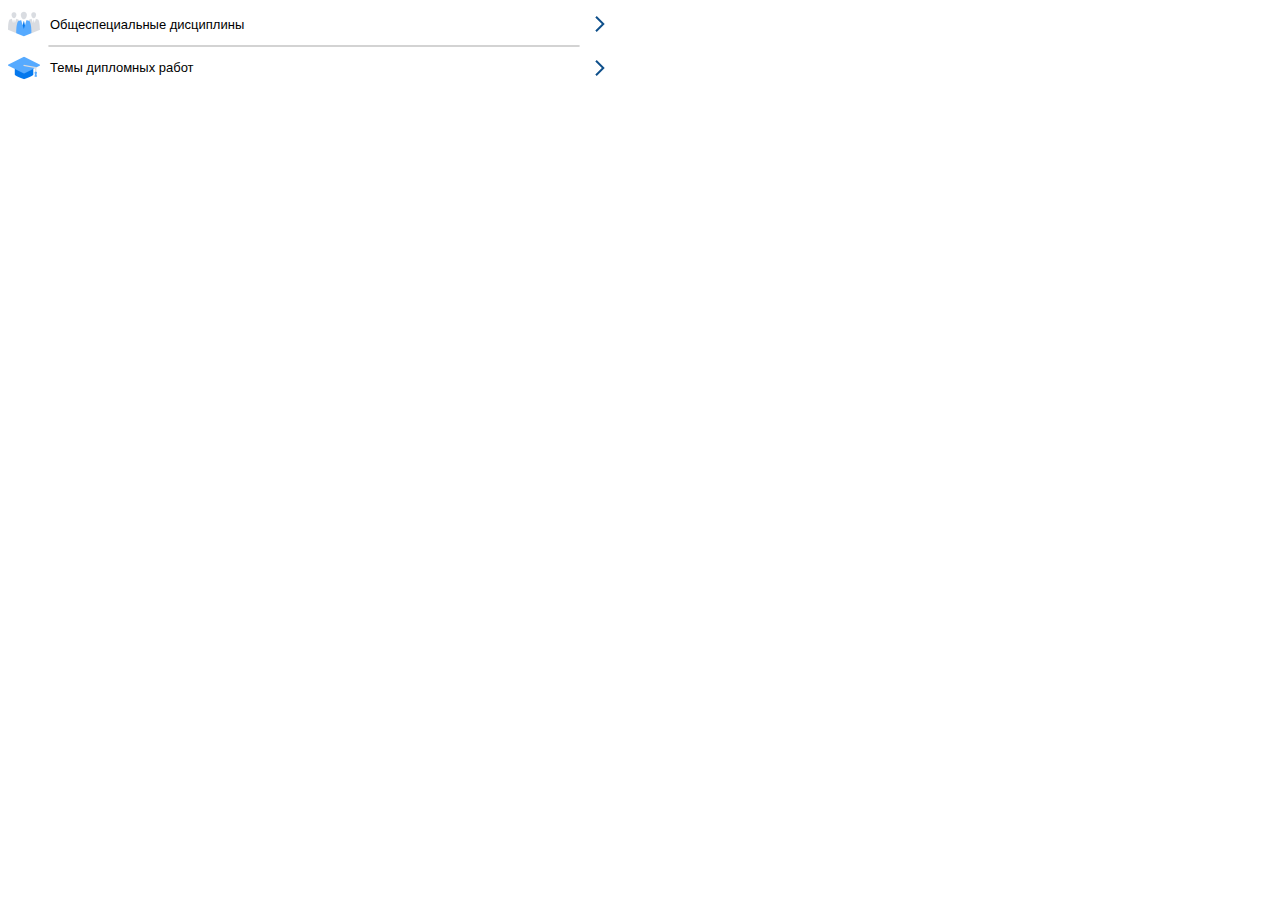
==== index.html @ b13c3244 "Refactor animation" ====
<!DOCTYPE html>
<html lang="en">

<head>
    <link rel="stylesheet" href="style.css">
    <meta charset="UTF-8">
    <meta http-equiv="X-UA-Compatible" content="IE=edge">
    <meta name="viewport" content="width=device-width, initial-scale=1.0">
    <meta http-equiv="Content-Security-Policy" content="script-src 'self' 'unsafe-inline' https://docs.google.com">
    <title>Document</title>
</head>

<body>
    <div class="themes">
        <div class="dropdown" onclick="makeAnimation(0)">
            <div class="dropdown__title">
                <div class="dropdown__name">
                    <img class="dropdown_image" src="images/leader.webp">
                    <a class="name">Общеспециальные дисциплины</a>
                </div>
                <img class="chevron" src="images/chevron.svg">
            </div>
            <iframe class="document"
                src="https://docs.google.com/gview?url=https://www.bsuir.by/m/12_100229_1_153399.pdf&embedded=true"
                frameborder="0">
            </iframe>
        </div>
    </div>
    <hr>
    <div class="themes">
        <div class="dropdown" onclick="makeAnimation(1)">
            <div class="dropdown__title">
                <div class="dropdown__name">
                    <img class="dropdown_image" src="images/diploma.webp">
                    <a class="name">Темы дипломных работ</a>
                </div>
                <img class="chevron" src="images/chevron.svg">
            </div>
            <iframe class="document"
                src="https://docs.google.com/gview?url=https://www.bsuir.by/m/12_100229_1_146612.pdf&embedded=true"
                frameborder="0">
            </iframe>
        </div>
    </div>
    <script src="script.js"></script>
</body>

</html>
---- style.css ----
body {
    font-family: sans-serif;
    font-size: small;
}

hr {
    /* max-width: 650px; */
    /* margin-left: 100px; */
    margin: 0 40px;
    max-width: 830px;
    border: 1px solid lightgray;
    border-radius: 10px;
}

.themes {
    /* display: flex; */
    /* justify-content: left; */
    /* margin-left: 70px; */
    margin: 0 auto;
}

.dropdown {
    cursor: pointer;
    margin: 5px 0 -10.2px 0;
}

.dropdown__title,
.dropdown__name {
    display: flex;
    align-items: center;
}

.dropdown__title {
    display: flex;
    justify-content: space-between;
    max-width: 900px;
}

.dropdown__title img:first-child {
    margin-right: 10px;
}

/* .dropdown_content {
    position: absolute;
    display: none;
    z-index: 1;
} */

/* details {
    transition: 0.3s;
    display: flex;
    justify-content: center;
    background: #fff;
    width: 700px;
}

details:hover {
    transform: scale(1.01);
    transition: 0.3s;
}

details[open]:hover {
    transform: none;
}

details[open] summary::after {
    transform: rotate(0deg);
}

details summary {
    z-index: 1;
    display: flex;
    align-items: center;
    padding: .3em 1em .3em .9em;
    cursor: pointer;
    position: relative;
}
*/
.dropdown_image {
    width: 32px;
    height: 32px;
}

.dropdown .chevron {
    width: 16px;
    height: 16px;
    transform: rotate(-90deg);
    transition: all 0.2s;
}
/*
details summary .name {
    margin-left: 15px;
}

details summary::-webkit-details-marker {
    display: none;
}

details summary::after {
    top: .7em;
    right: .3em;
    color: #0F508B;
    background: url("images/chevron.svg") no-repeat 50% 50% / 1em 1em;
    width: 1em;
    height: 1em;
    content: "";
    transform: rotate(-90deg);
    position: absolute;
}
*/
.document_wrap {
    display: flex;
    justify-content: center;
}

.document {
    position: relative;
    width: 600px;
    height: 0px;
    border-radius: 10px;
    transition: height 0.4s;
    
}

@media screen and (max-width: 700px) {
    .document {
        width: 90%;
    }
}
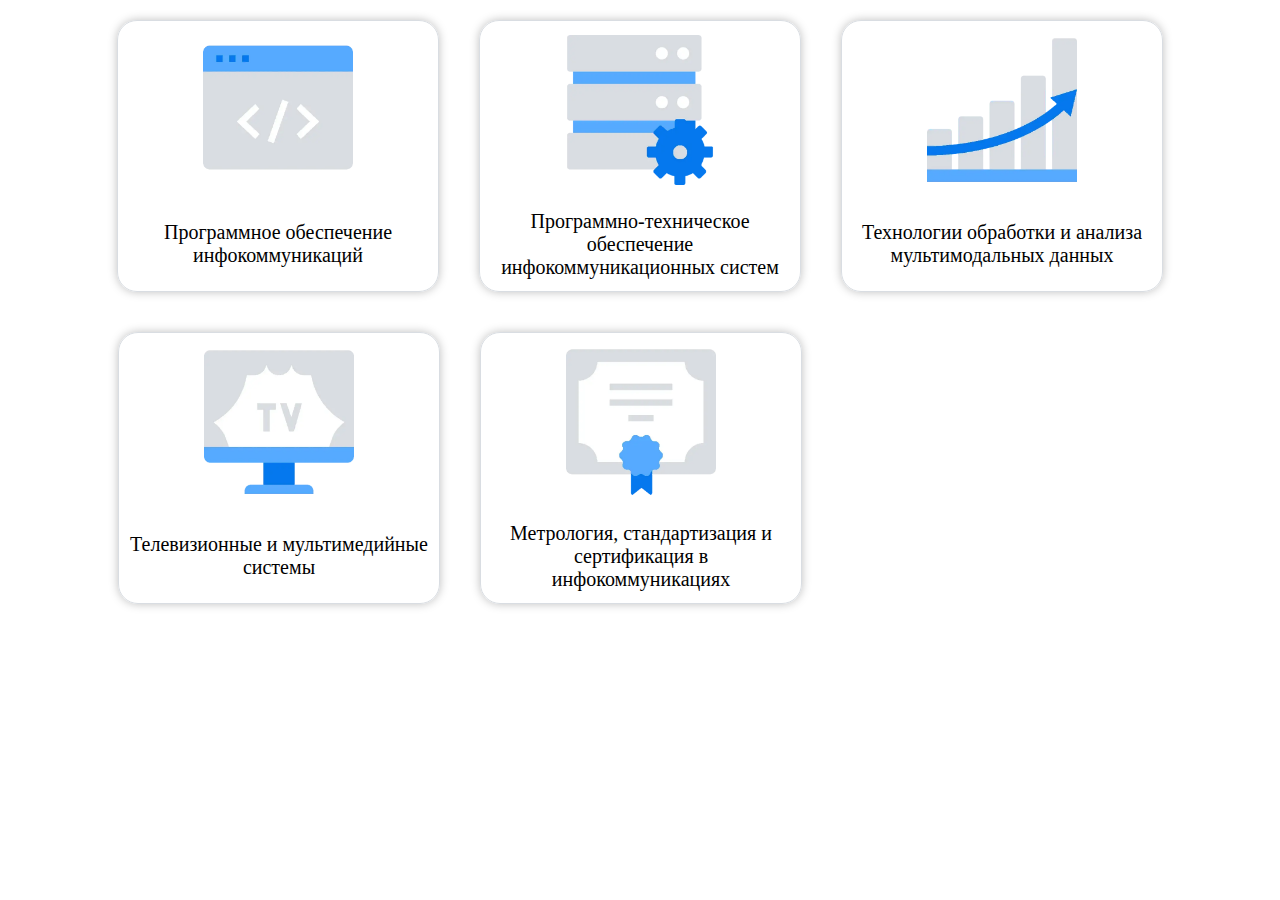
==== commit c61c441b: "Fix content layout" ====
--- a/index.html
+++ b/index.html
@@ -2,47 +2,60 @@
 <html lang="en">
 
 <head>
-    <link rel="stylesheet" href="style.css">
     <meta charset="UTF-8">
     <meta http-equiv="X-UA-Compatible" content="IE=edge">
     <meta name="viewport" content="width=device-width, initial-scale=1.0">
-    <meta http-equiv="Content-Security-Policy" content="script-src 'self' 'unsafe-inline' https://docs.google.com">
+    <link rel="stylesheet" href="style.css">
     <title>Document</title>
 </head>
 
 <body>
-    <div class="themes">
-        <div class="dropdown" onclick="makeAnimation(0)">
-            <div class="dropdown__title">
-                <div class="dropdown__name">
-                    <img class="dropdown_image" src="images/leader.webp">
-                    <a class="name">Общеспециальные дисциплины</a>
-                </div>
-                <img class="chevron" src="images/chevron.svg">
+    <div class="wrapper">
+        <div class="specialities">
+            <div class="card" onclick="location.href='https:\\\\www.bsuir.by/ru/kaf-ikt/poi'">
+                <a>
+                    <img src="images/coding.webp">
+                    <div class="name">
+                        <div class="name-inner">
+                            Программное обеспечение инфокоммуникаций
+                        </div>
+                    </div>
+                </a>
             </div>
-            <iframe class="document"
-                src="https://docs.google.com/gview?url=https://www.bsuir.by/m/12_100229_1_153399.pdf&embedded=true"
-                frameborder="0">
-            </iframe>
+            <div class="card" onclick="location.href='https:\\\\www.bsuir.by/ru/kaf-ikt/ptois'">
+                <a>
+                    <img src="images/server.webp">
+                    <div class="name">
+                        Программно-техническое обеспечение инфокоммуникационных систем
+                    </div>
+                </a>
+            </div>
+            <div class="card" onclick="location.href='https:\\\\www.bsuir.by/ru/kaf-ikt/toamd'">
+                <a>
+                    <img src="images/analysis.webp">
+                    <div class="name">
+                        Технологии обработки и анализа мультимодальных данных
+                    </div>
+                </a>
+            </div>
+            <div class="card" onclick="location.href='https:\\\\www.bsuir.by/ru/kaf-ikt/tms'">
+                <a>
+                    <img src="images/television.webp">
+                    <div class="name">
+                        Телевизионные и мультимедийные системы
+                    </div>
+                </a>
+            </div>
+            <div class="card" onclick="location.href='https:\\\\www.bsuir.by/ru/kaf-ikt/mssi'">
+                <a>
+                    <img src="images/certificate.webp">
+                    <div class="name">
+                        Метрология, стандартизация и сертификация в инфокоммуникациях
+                    </div>
+                </a>
+            </div>
+            <div class="card_empty"></div>
         </div>
     </div>
-    <hr>
-    <div class="themes">
-        <div class="dropdown" onclick="makeAnimation(1)">
-            <div class="dropdown__title">
-                <div class="dropdown__name">
-                    <img class="dropdown_image" src="images/diploma.webp">
-                    <a class="name">Темы дипломных работ</a>
-                </div>
-                <img class="chevron" src="images/chevron.svg">
-            </div>
-            <iframe class="document"
-                src="https://docs.google.com/gview?url=https://www.bsuir.by/m/12_100229_1_146612.pdf&embedded=true"
-                frameborder="0">
-            </iframe>
-        </div>
-    </div>
-    <script src="script.js"></script>
 </body>
-
 </html>--- a/style.css
+++ b/style.css
@@ -1,129 +1,175 @@
-body {
-    font-family: sans-serif;
-    font-size: small;
+html, body {
+    margin: 0;
+    padding: 0;
 }
 
-hr {
-    /* max-width: 650px; */
-    /* margin-left: 100px; */
-    margin: 0 40px;
-    max-width: 830px;
-    border: 1px solid lightgray;
-    border-radius: 10px;
+.wrapper {
+    display: flex;
+    /* justify-content: center; */
+    width: 100%;
 }
 
-.themes {
-    /* display: flex; */
-    /* justify-content: left; */
-    /* margin-left: 70px; */
-    margin: 0 auto;
+.specialities {
+    display: flex;
+    flex-wrap: wrap;
+    justify-content: center;
+    align-items: center;
+    width: max-content;
+
 }
 
-.dropdown {
-    cursor: pointer;
-    margin: 5px 0 -10.2px 0;
+.specialities .name {
+    font-size: 27px;
 }
 
-.dropdown__title,
-.dropdown__name {
-    display: flex;
-    align-items: center;
+.specialities .card {
+    margin: 20px;
+    border: 1px solid #d9dde2;
+    width: 390px;
+    border-radius: 20px;
+    box-shadow: 0px 0px 10px #00000040;
+    text-align: center;
+    text-decoration: none;
+    height: 330px;
 }
 
-.dropdown__title {
-    display: flex;
-    justify-content: space-between;
-    max-width: 900px;
+.card_empty {
+    margin: 20px;
+    width: 390px;
+    border-radius: 20px;
+    height: 330px;
 }
 
-.dropdown__title img:first-child {
-    margin-right: 10px;
+.specialities img {
+    width: 180px;
+    height: 180px;
+    text-align: center;
+    align-items: center;
+    margin-top: 14px;
 }
 
-/* .dropdown_content {
-    position: absolute;
-    display: none;
-    z-index: 1;
-} */
-
-/* details {
-    transition: 0.3s;
-    display: flex;
-    justify-content: center;
-    background: #fff;
-    width: 700px;
+.card a {
+    color: black;
+    text-decoration: none;
+    max-height: 390px;
+    transition: 0.5s;
 }
 
-details:hover {
-    transform: scale(1.01);
-    transition: 0.3s;
+.card {
+    cursor: pointer;
+    transition: 0.4s;
 }
 
-details[open]:hover {
-    transform: none;
+.card .name {
+    display: flex;
+    flex-direction: column;
+    justify-content: center;
+    height: 110px;
 }
 
-details[open] summary::after {
-    transform: rotate(0deg);
+.card:hover {
+    transform: scale(1.04);
+    box-shadow: 0px 0px 10px #377bba;
 }
 
-details summary {
-    z-index: 1;
-    display: flex;
-    align-items: center;
-    padding: .3em 1em .3em .9em;
-    cursor: pointer;
-    position: relative;
-}
-*/
-.dropdown_image {
-    width: 32px;
-    height: 32px;
+@media screen and (max-width: 768px) {
+    body {
+        padding-left: 10px;
+        padding-right: 10px;
+    }
+
+    .specialities {
+        display: inline-block;
+        width: 100%;
+        text-align: center;
+    }
+
+    .card a {
+        display: flex;
+        align-items: center;
+    }
+
+    .specialities .card, .card_empty {
+        width: 100%;
+        height: 100px;
+        margin: 20px 0 0 0;
+    }
+
+    .card_empty {
+        width: 100%;
+        height: 0;
+        margin: 0;
+    }
+
+    .card a {
+        align-items: center;
+        width: 100%;
+    }
+
+    .specialities .name {
+        padding-bottom: 0px;
+        margin: 0 auto;
+        font-size: 15px;
+        text-align: start;
+        padding-left: 11px;
+    }
+
+    .specialities img {
+        margin-left: 20px;
+        margin-top: 0px;
+        width: 80px;
+        height: 80px;
+    }
 }
 
-.dropdown .chevron {
-    width: 16px;
-    height: 16px;
-    transform: rotate(-90deg);
-    transition: all 0.2s;
-}
-/*
-details summary .name {
-    margin-left: 15px;
+@media screen and (min-width: 769px) and (max-width: 1200px) {
+    .specialities .card, .card_empty {
+        width: 320px;
+        height: 270px;
+    }
+
+    .specialities .name {
+        font-size: 20px;
+        padding-left: 10px;
+        padding-right: 10px;
+    }
+
+    .specialities img {
+        width: 150px;
+        height: 150px;
+        text-align: center;
+        align-items: center;
+        margin-top: 14px;
+    }
+
+    /* .pad_1 {
+        display: flex;
+        flex-direction: column;
+    } */
+
+    /* .specialities {
+        flex-flow: column-reverse;
+    } */
 }
 
-details summary::-webkit-details-marker {
-    display: none;
-}
+@media screen and (min-width: 1201px) and (max-width: 1440px) {
 
-details summary::after {
-    top: .7em;
-    right: .3em;
-    color: #0F508B;
-    background: url("images/chevron.svg") no-repeat 50% 50% / 1em 1em;
-    width: 1em;
-    height: 1em;
-    content: "";
-    transform: rotate(-90deg);
-    position: absolute;
-}
-*/
-.document_wrap {
-    display: flex;
-    justify-content: center;
-}
+    .specialities .card, .card_empty {
+        width: 320px;
+        height: 270px;
+    }
 
-.document {
-    position: relative;
-    width: 600px;
-    height: 0px;
-    border-radius: 10px;
-    transition: height 0.4s;
-    
-}
+    .specialities .name {
+        font-size: 20px;
+        padding-left: 10px;
+        padding-right: 10px;
+    }
 
-@media screen and (max-width: 700px) {
-    .document {
-        width: 90%;
+    .specialities img {
+        width: 150px;
+        height: 150px;
+        text-align: center;
+        align-items: center;
+        margin-top: 14px;
     }
 }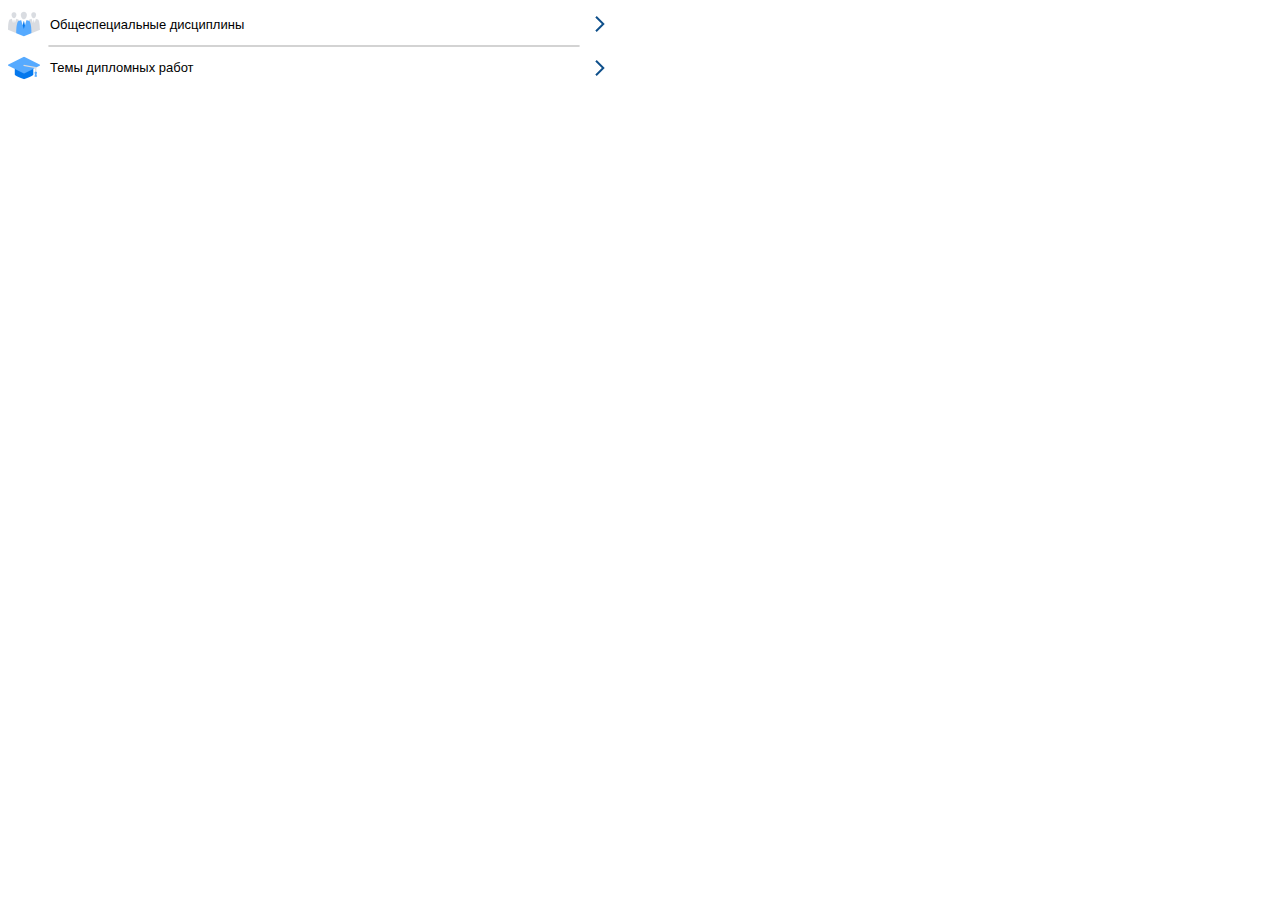
==== commit c58cc8dd: "Merge pull request #1 from Dewerro/dropdown-document" ====
--- a/index.html
+++ b/index.html
@@ -2,60 +2,47 @@
 <html lang="en">
 
 <head>
+    <link rel="stylesheet" href="style.css">
     <meta charset="UTF-8">
     <meta http-equiv="X-UA-Compatible" content="IE=edge">
     <meta name="viewport" content="width=device-width, initial-scale=1.0">
-    <link rel="stylesheet" href="style.css">
+    <meta http-equiv="Content-Security-Policy" content="script-src 'self' 'unsafe-inline' https://docs.google.com">
     <title>Document</title>
 </head>
 
 <body>
-    <div class="wrapper">
-        <div class="specialities">
-            <div class="card" onclick="location.href='https:\\\\www.bsuir.by/ru/kaf-ikt/poi'">
-                <a>
-                    <img src="images/coding.webp">
-                    <div class="name">
-                        <div class="name-inner">
-                            Программное обеспечение инфокоммуникаций
-                        </div>
-                    </div>
-                </a>
+    <div class="themes">
+        <div class="dropdown" onclick="makeAnimation(0)">
+            <div class="dropdown__title">
+                <div class="dropdown__name">
+                    <img class="dropdown_image" src="images/leader.webp">
+                    <a class="name">Общеспециальные дисциплины</a>
+                </div>
+                <img class="chevron" src="images/chevron.svg">
             </div>
-            <div class="card" onclick="location.href='https:\\\\www.bsuir.by/ru/kaf-ikt/ptois'">
-                <a>
-                    <img src="images/server.webp">
-                    <div class="name">
-                        Программно-техническое обеспечение инфокоммуникационных систем
-                    </div>
-                </a>
-            </div>
-            <div class="card" onclick="location.href='https:\\\\www.bsuir.by/ru/kaf-ikt/toamd'">
-                <a>
-                    <img src="images/analysis.webp">
-                    <div class="name">
-                        Технологии обработки и анализа мультимодальных данных
-                    </div>
-                </a>
-            </div>
-            <div class="card" onclick="location.href='https:\\\\www.bsuir.by/ru/kaf-ikt/tms'">
-                <a>
-                    <img src="images/television.webp">
-                    <div class="name">
-                        Телевизионные и мультимедийные системы
-                    </div>
-                </a>
-            </div>
-            <div class="card" onclick="location.href='https:\\\\www.bsuir.by/ru/kaf-ikt/mssi'">
-                <a>
-                    <img src="images/certificate.webp">
-                    <div class="name">
-                        Метрология, стандартизация и сертификация в инфокоммуникациях
-                    </div>
-                </a>
-            </div>
-            <div class="card_empty"></div>
+            <iframe class="document"
+                src="https://docs.google.com/gview?url=https://www.bsuir.by/m/12_100229_1_153399.pdf&embedded=true"
+                frameborder="0">
+            </iframe>
         </div>
     </div>
+    <hr>
+    <div class="themes">
+        <div class="dropdown" onclick="makeAnimation(1)">
+            <div class="dropdown__title">
+                <div class="dropdown__name">
+                    <img class="dropdown_image" src="images/diploma.webp">
+                    <a class="name">Темы дипломных работ</a>
+                </div>
+                <img class="chevron" src="images/chevron.svg">
+            </div>
+            <iframe class="document"
+                src="https://docs.google.com/gview?url=https://www.bsuir.by/m/12_100229_1_146612.pdf&embedded=true"
+                frameborder="0">
+            </iframe>
+        </div>
+    </div>
+    <script src="script.js"></script>
 </body>
+
 </html>--- a/style.css
+++ b/style.css
@@ -1,175 +1,129 @@
-html, body {
-    margin: 0;
-    padding: 0;
+body {
+    font-family: sans-serif;
+    font-size: small;
 }
 
-.wrapper {
-    display: flex;
-    /* justify-content: center; */
-    width: 100%;
+hr {
+    /* max-width: 650px; */
+    /* margin-left: 100px; */
+    margin: 0 40px;
+    max-width: 830px;
+    border: 1px solid lightgray;
+    border-radius: 10px;
 }
 
-.specialities {
-    display: flex;
-    flex-wrap: wrap;
-    justify-content: center;
-    align-items: center;
-    width: max-content;
-
+.themes {
+    /* display: flex; */
+    /* justify-content: left; */
+    /* margin-left: 70px; */
+    margin: 0 auto;
 }
 
-.specialities .name {
-    font-size: 27px;
+.dropdown {
+    cursor: pointer;
+    margin: 5px 0 -10.2px 0;
 }
 
-.specialities .card {
-    margin: 20px;
-    border: 1px solid #d9dde2;
-    width: 390px;
-    border-radius: 20px;
-    box-shadow: 0px 0px 10px #00000040;
-    text-align: center;
-    text-decoration: none;
-    height: 330px;
+.dropdown__title,
+.dropdown__name {
+    display: flex;
+    align-items: center;
 }
 
-.card_empty {
-    margin: 20px;
-    width: 390px;
-    border-radius: 20px;
-    height: 330px;
+.dropdown__title {
+    display: flex;
+    justify-content: space-between;
+    max-width: 900px;
 }
 
-.specialities img {
-    width: 180px;
-    height: 180px;
-    text-align: center;
-    align-items: center;
-    margin-top: 14px;
+.dropdown__title img:first-child {
+    margin-right: 10px;
 }
 
-.card a {
-    color: black;
-    text-decoration: none;
-    max-height: 390px;
-    transition: 0.5s;
+/* .dropdown_content {
+    position: absolute;
+    display: none;
+    z-index: 1;
+} */
+
+/* details {
+    transition: 0.3s;
+    display: flex;
+    justify-content: center;
+    background: #fff;
+    width: 700px;
 }
 
-.card {
-    cursor: pointer;
-    transition: 0.4s;
+details:hover {
+    transform: scale(1.01);
+    transition: 0.3s;
 }
 
-.card .name {
-    display: flex;
-    flex-direction: column;
-    justify-content: center;
-    height: 110px;
+details[open]:hover {
+    transform: none;
 }
 
-.card:hover {
-    transform: scale(1.04);
-    box-shadow: 0px 0px 10px #377bba;
+details[open] summary::after {
+    transform: rotate(0deg);
 }
 
-@media screen and (max-width: 768px) {
-    body {
-        padding-left: 10px;
-        padding-right: 10px;
-    }
-
-    .specialities {
-        display: inline-block;
-        width: 100%;
-        text-align: center;
-    }
-
-    .card a {
-        display: flex;
-        align-items: center;
-    }
-
-    .specialities .card, .card_empty {
-        width: 100%;
-        height: 100px;
-        margin: 20px 0 0 0;
-    }
-
-    .card_empty {
-        width: 100%;
-        height: 0;
-        margin: 0;
-    }
-
-    .card a {
-        align-items: center;
-        width: 100%;
-    }
-
-    .specialities .name {
-        padding-bottom: 0px;
-        margin: 0 auto;
-        font-size: 15px;
-        text-align: start;
-        padding-left: 11px;
-    }
-
-    .specialities img {
-        margin-left: 20px;
-        margin-top: 0px;
-        width: 80px;
-        height: 80px;
-    }
+details summary {
+    z-index: 1;
+    display: flex;
+    align-items: center;
+    padding: .3em 1em .3em .9em;
+    cursor: pointer;
+    position: relative;
+}
+*/
+.dropdown_image {
+    width: 32px;
+    height: 32px;
 }
 
-@media screen and (min-width: 769px) and (max-width: 1200px) {
-    .specialities .card, .card_empty {
-        width: 320px;
-        height: 270px;
-    }
-
-    .specialities .name {
-        font-size: 20px;
-        padding-left: 10px;
-        padding-right: 10px;
-    }
-
-    .specialities img {
-        width: 150px;
-        height: 150px;
-        text-align: center;
-        align-items: center;
-        margin-top: 14px;
-    }
-
-    /* .pad_1 {
-        display: flex;
-        flex-direction: column;
-    } */
-
-    /* .specialities {
-        flex-flow: column-reverse;
-    } */
+.dropdown .chevron {
+    width: 16px;
+    height: 16px;
+    transform: rotate(-90deg);
+    transition: all 0.2s;
+}
+/*
+details summary .name {
+    margin-left: 15px;
 }
 
-@media screen and (min-width: 1201px) and (max-width: 1440px) {
+details summary::-webkit-details-marker {
+    display: none;
+}
 
-    .specialities .card, .card_empty {
-        width: 320px;
-        height: 270px;
-    }
+details summary::after {
+    top: .7em;
+    right: .3em;
+    color: #0F508B;
+    background: url("images/chevron.svg") no-repeat 50% 50% / 1em 1em;
+    width: 1em;
+    height: 1em;
+    content: "";
+    transform: rotate(-90deg);
+    position: absolute;
+}
+*/
+.document_wrap {
+    display: flex;
+    justify-content: center;
+}
 
-    .specialities .name {
-        font-size: 20px;
-        padding-left: 10px;
-        padding-right: 10px;
-    }
+.document {
+    position: relative;
+    width: 600px;
+    height: 0px;
+    border-radius: 10px;
+    transition: height 0.4s;
+    
+}
 
-    .specialities img {
-        width: 150px;
-        height: 150px;
-        text-align: center;
-        align-items: center;
-        margin-top: 14px;
+@media screen and (max-width: 700px) {
+    .document {
+        width: 90%;
     }
 }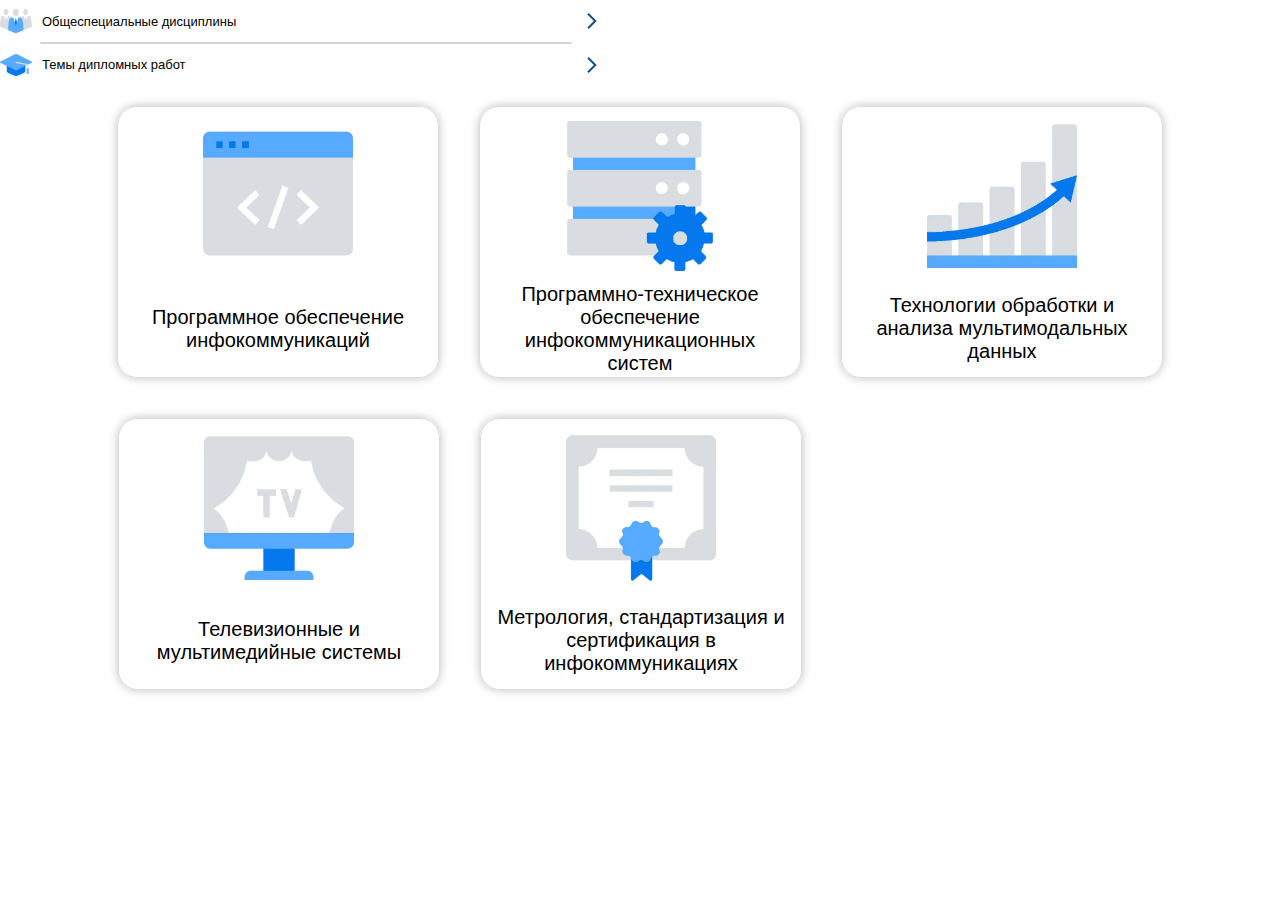
==== commit b74480a3: "Merge branch 'specialties'" ====
--- a/index.html
+++ b/index.html
@@ -7,6 +7,7 @@
     <meta http-equiv="X-UA-Compatible" content="IE=edge">
     <meta name="viewport" content="width=device-width, initial-scale=1.0">
     <meta http-equiv="Content-Security-Policy" content="script-src 'self' 'unsafe-inline' https://docs.google.com">
+    <link rel="stylesheet" href="style.css">
     <title>Document</title>
 </head>
 
@@ -42,7 +43,53 @@
             </iframe>
         </div>
     </div>
+    <div class="wrapper">
+        <div class="specialities">
+            <div class="card" onclick="location.href='https:\\\\www.bsuir.by/ru/kaf-ikt/poi'">
+                <a>
+                    <img src="images/coding.webp">
+                    <div class="name">
+                        <div class="name-inner">
+                            Программное обеспечение инфокоммуникаций
+                        </div>
+                    </div>
+                </a>
+            </div>
+            <div class="card" onclick="location.href='https:\\\\www.bsuir.by/ru/kaf-ikt/ptois'">
+                <a>
+                    <img src="images/server.webp">
+                    <div class="name">
+                        Программно-техническое обеспечение инфокоммуникационных систем
+                    </div>
+                </a>
+            </div>
+            <div class="card" onclick="location.href='https:\\\\www.bsuir.by/ru/kaf-ikt/toamd'">
+                <a>
+                    <img src="images/analysis.webp">
+                    <div class="name">
+                        Технологии обработки и анализа мультимодальных данных
+                    </div>
+                </a>
+            </div>
+            <div class="card" onclick="location.href='https:\\\\www.bsuir.by/ru/kaf-ikt/tms'">
+                <a>
+                    <img src="images/television.webp">
+                    <div class="name">
+                        Телевизионные и мультимедийные системы
+                    </div>
+                </a>
+            </div>
+            <div class="card" onclick="location.href='https:\\\\www.bsuir.by/ru/kaf-ikt/mssi'">
+                <a>
+                    <img src="images/certificate.webp">
+                    <div class="name">
+                        Метрология, стандартизация и сертификация в инфокоммуникациях
+                    </div>
+                </a>
+            </div>
+            <div class="card_empty"></div>
+        </div>
+    </div>
     <script src="script.js"></script>
 </body>
-
 </html>--- a/style.css
+++ b/style.css
@@ -87,6 +87,7 @@
     transform: rotate(-90deg);
     transition: all 0.2s;
 }
+
 /*
 details summary .name {
     margin-left: 15px;
@@ -119,11 +120,190 @@
     height: 0px;
     border-radius: 10px;
     transition: height 0.4s;
-    
+
 }
 
 @media screen and (max-width: 700px) {
     .document {
         width: 90%;
     }
+}
+
+html, body {
+    margin: 0;
+    padding: 0;
+}
+
+.wrapper {
+    display: flex;
+    /* justify-content: center; */
+    width: 100%;
+}
+
+.specialities {
+    display: flex;
+    flex-wrap: wrap;
+    justify-content: center;
+    align-items: center;
+    width: max-content;
+
+}
+
+.specialities .name {
+    font-size: 27px;
+}
+
+.specialities .card {
+    margin: 20px;
+    border: 1px solid #d9dde2;
+    width: 390px;
+    border-radius: 20px;
+    box-shadow: 0px 0px 10px #00000040;
+    text-align: center;
+    text-decoration: none;
+    height: 330px;
+}
+
+.card_empty {
+    margin: 20px;
+    width: 390px;
+    border-radius: 20px;
+    height: 330px;
+}
+
+.specialities img {
+    width: 180px;
+    height: 180px;
+    text-align: center;
+    align-items: center;
+    margin-top: 14px;
+}
+
+.card a {
+    color: black;
+    text-decoration: none;
+    max-height: 390px;
+    transition: 0.5s;
+}
+
+.card {
+    cursor: pointer;
+    transition: 0.4s;
+}
+
+.card .name {
+    display: flex;
+    flex-direction: column;
+    justify-content: center;
+    height: 110px;
+}
+
+.card:hover {
+    transform: scale(1.04);
+    box-shadow: 0px 0px 10px #377bba;
+}
+
+@media screen and (max-width: 768px) {
+    body {
+        padding-left: 10px;
+        padding-right: 10px;
+    }
+
+    .specialities {
+        display: inline-block;
+        width: 100%;
+        text-align: center;
+    }
+
+    .card a {
+        display: flex;
+        align-items: center;
+    }
+
+    .specialities .card,
+    .card_empty {
+        width: 100%;
+        height: 100px;
+        margin: 20px 0 0 0;
+    }
+
+    .card_empty {
+        width: 100%;
+        height: 0;
+        margin: 0;
+    }
+
+    .card a {
+        align-items: center;
+        width: 100%;
+    }
+
+    .specialities .name {
+        padding-bottom: 0px;
+        margin: 0 auto;
+        font-size: 15px;
+        text-align: start;
+        padding-left: 11px;
+    }
+
+    .specialities img {
+        margin-left: 20px;
+        margin-top: 0px;
+        width: 80px;
+        height: 80px;
+    }
+}
+
+@media screen and (min-width: 769px) and (max-width: 1200px) {
+
+    .specialities .card,
+    .card_empty {
+        width: 320px;
+        height: 270px;
+    }
+
+    .specialities .name {
+        font-size: 20px;
+        padding-left: 10px;
+        padding-right: 10px;
+    }
+
+    .specialities img {
+        width: 150px;
+        height: 150px;
+        text-align: center;
+        align-items: center;
+        margin-top: 14px;
+    }
+
+    /* .pad_1 {
+        display: flex;
+        flex-direction: column;
+    } */
+
+    /* .specialities {
+        flex-flow: column-reverse;
+    } */
+}
+
+@media screen and (min-width: 1201px) and (max-width: 1440px) {
+    .specialities .card,
+    .card_empty {
+        width: 320px;
+        height: 270px;
+    }
+
+    .specialities .name {
+        font-size: 20px;
+        padding-left: 10px;
+        padding-right: 10px;
+    }
+
+    .specialities img {
+        width: 150px;
+        height: 150px;
+        text-align: center;
+        align-items: center;
+        margin-top: 14px;
+    }
 }--- a/style.css
+++ b/style.css
@@ -87,6 +87,7 @@
     transform: rotate(-90deg);
     transition: all 0.2s;
 }
+
 /*
 details summary .name {
     margin-left: 15px;
@@ -119,11 +120,190 @@
     height: 0px;
     border-radius: 10px;
     transition: height 0.4s;
-    
+
 }
 
 @media screen and (max-width: 700px) {
     .document {
         width: 90%;
     }
+}
+
+html, body {
+    margin: 0;
+    padding: 0;
+}
+
+.wrapper {
+    display: flex;
+    /* justify-content: center; */
+    width: 100%;
+}
+
+.specialities {
+    display: flex;
+    flex-wrap: wrap;
+    justify-content: center;
+    align-items: center;
+    width: max-content;
+
+}
+
+.specialities .name {
+    font-size: 27px;
+}
+
+.specialities .card {
+    margin: 20px;
+    border: 1px solid #d9dde2;
+    width: 390px;
+    border-radius: 20px;
+    box-shadow: 0px 0px 10px #00000040;
+    text-align: center;
+    text-decoration: none;
+    height: 330px;
+}
+
+.card_empty {
+    margin: 20px;
+    width: 390px;
+    border-radius: 20px;
+    height: 330px;
+}
+
+.specialities img {
+    width: 180px;
+    height: 180px;
+    text-align: center;
+    align-items: center;
+    margin-top: 14px;
+}
+
+.card a {
+    color: black;
+    text-decoration: none;
+    max-height: 390px;
+    transition: 0.5s;
+}
+
+.card {
+    cursor: pointer;
+    transition: 0.4s;
+}
+
+.card .name {
+    display: flex;
+    flex-direction: column;
+    justify-content: center;
+    height: 110px;
+}
+
+.card:hover {
+    transform: scale(1.04);
+    box-shadow: 0px 0px 10px #377bba;
+}
+
+@media screen and (max-width: 768px) {
+    body {
+        padding-left: 10px;
+        padding-right: 10px;
+    }
+
+    .specialities {
+        display: inline-block;
+        width: 100%;
+        text-align: center;
+    }
+
+    .card a {
+        display: flex;
+        align-items: center;
+    }
+
+    .specialities .card,
+    .card_empty {
+        width: 100%;
+        height: 100px;
+        margin: 20px 0 0 0;
+    }
+
+    .card_empty {
+        width: 100%;
+        height: 0;
+        margin: 0;
+    }
+
+    .card a {
+        align-items: center;
+        width: 100%;
+    }
+
+    .specialities .name {
+        padding-bottom: 0px;
+        margin: 0 auto;
+        font-size: 15px;
+        text-align: start;
+        padding-left: 11px;
+    }
+
+    .specialities img {
+        margin-left: 20px;
+        margin-top: 0px;
+        width: 80px;
+        height: 80px;
+    }
+}
+
+@media screen and (min-width: 769px) and (max-width: 1200px) {
+
+    .specialities .card,
+    .card_empty {
+        width: 320px;
+        height: 270px;
+    }
+
+    .specialities .name {
+        font-size: 20px;
+        padding-left: 10px;
+        padding-right: 10px;
+    }
+
+    .specialities img {
+        width: 150px;
+        height: 150px;
+        text-align: center;
+        align-items: center;
+        margin-top: 14px;
+    }
+
+    /* .pad_1 {
+        display: flex;
+        flex-direction: column;
+    } */
+
+    /* .specialities {
+        flex-flow: column-reverse;
+    } */
+}
+
+@media screen and (min-width: 1201px) and (max-width: 1440px) {
+    .specialities .card,
+    .card_empty {
+        width: 320px;
+        height: 270px;
+    }
+
+    .specialities .name {
+        font-size: 20px;
+        padding-left: 10px;
+        padding-right: 10px;
+    }
+
+    .specialities img {
+        width: 150px;
+        height: 150px;
+        text-align: center;
+        align-items: center;
+        margin-top: 14px;
+    }
 }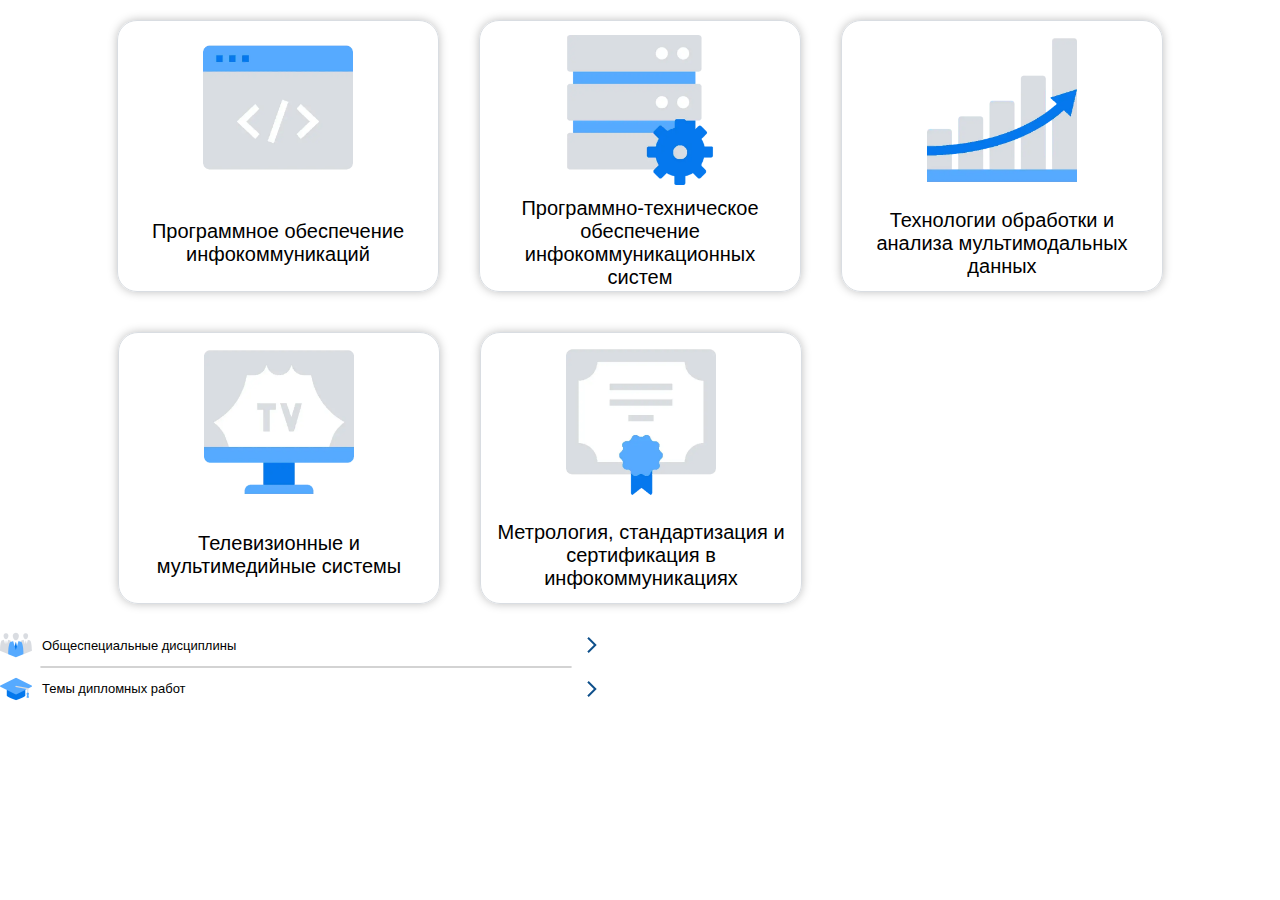
==== commit e3742135: "Flip specialities and drop-downs" ====
--- a/index.html
+++ b/index.html
@@ -12,37 +12,6 @@
 </head>
 
 <body>
-    <div class="themes">
-        <div class="dropdown" onclick="makeAnimation(0)">
-            <div class="dropdown__title">
-                <div class="dropdown__name">
-                    <img class="dropdown_image" src="images/leader.webp">
-                    <a class="name">Общеспециальные дисциплины</a>
-                </div>
-                <img class="chevron" src="images/chevron.svg">
-            </div>
-            <iframe class="document"
-                src="https://docs.google.com/gview?url=https://www.bsuir.by/m/12_100229_1_153399.pdf&embedded=true"
-                frameborder="0">
-            </iframe>
-        </div>
-    </div>
-    <hr>
-    <div class="themes">
-        <div class="dropdown" onclick="makeAnimation(1)">
-            <div class="dropdown__title">
-                <div class="dropdown__name">
-                    <img class="dropdown_image" src="images/diploma.webp">
-                    <a class="name">Темы дипломных работ</a>
-                </div>
-                <img class="chevron" src="images/chevron.svg">
-            </div>
-            <iframe class="document"
-                src="https://docs.google.com/gview?url=https://www.bsuir.by/m/12_100229_1_146612.pdf&embedded=true"
-                frameborder="0">
-            </iframe>
-        </div>
-    </div>
     <div class="wrapper">
         <div class="specialities">
             <div class="card" onclick="location.href='https:\\\\www.bsuir.by/ru/kaf-ikt/poi'">
@@ -90,6 +59,37 @@
             <div class="card_empty"></div>
         </div>
     </div>
+    <div class="themes">
+        <div class="dropdown" onclick="makeAnimation(0)">
+            <div class="dropdown__title">
+                <div class="dropdown__name">
+                    <img class="dropdown_image" src="images/leader.webp">
+                    <a class="name">Общеспециальные дисциплины</a>
+                </div>
+                <img class="chevron" src="images/chevron.svg">
+            </div>
+            <iframe class="document"
+                src="https://docs.google.com/gview?url=https://www.bsuir.by/m/12_100229_1_153399.pdf&embedded=true"
+                frameborder="0">
+            </iframe>
+        </div>
+    </div>
+    <hr>
+    <div class="themes">
+        <div class="dropdown" onclick="makeAnimation(1)">
+            <div class="dropdown__title">
+                <div class="dropdown__name">
+                    <img class="dropdown_image" src="images/diploma.webp">
+                    <a class="name">Темы дипломных работ</a>
+                </div>
+                <img class="chevron" src="images/chevron.svg">
+            </div>
+            <iframe class="document"
+                src="https://docs.google.com/gview?url=https://www.bsuir.by/m/12_100229_1_146612.pdf&embedded=true"
+                frameborder="0">
+            </iframe>
+        </div>
+    </div>
     <script src="script.js"></script>
 </body>
 </html>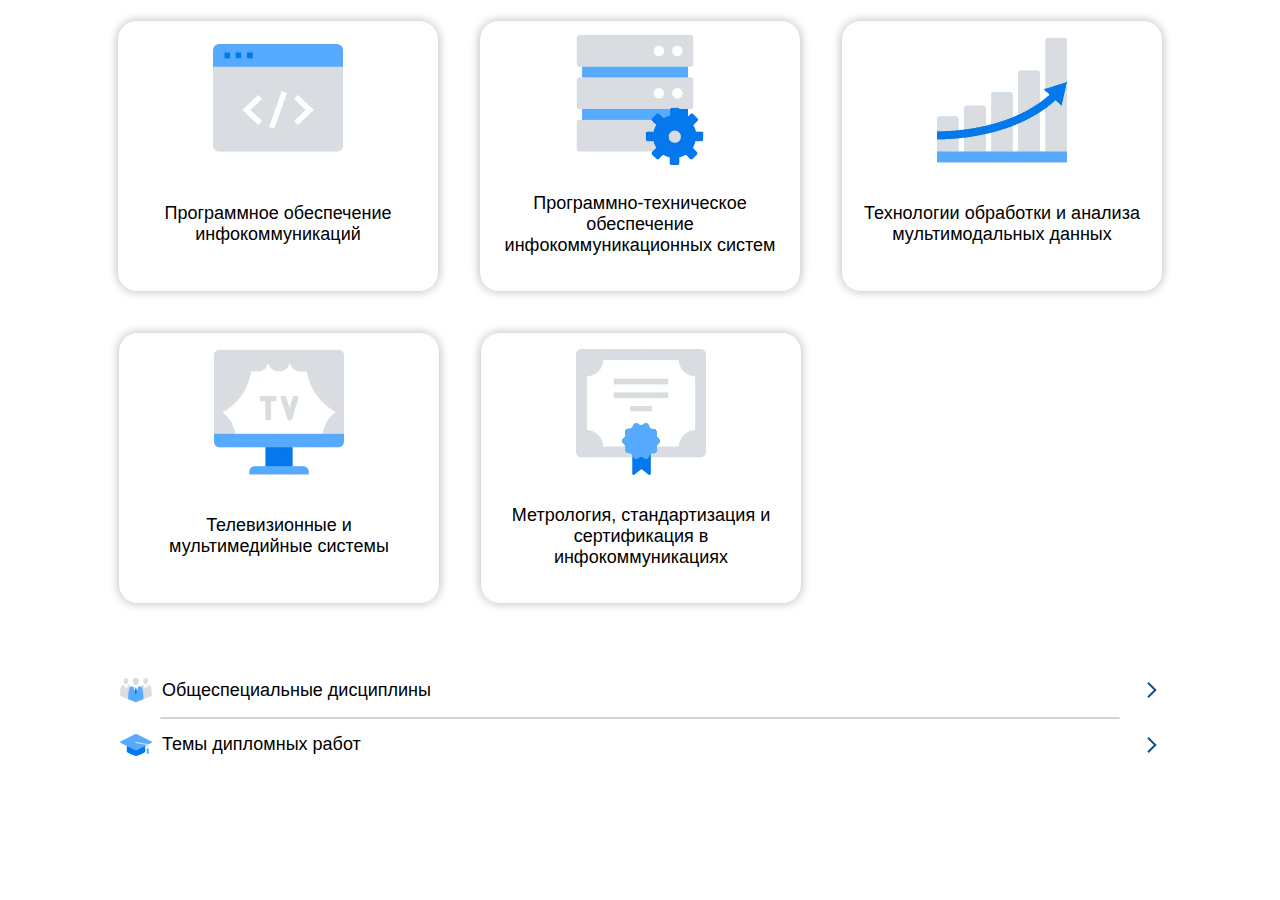
==== commit d464a8db: "Fix document sizes" ====
--- a/index.html
+++ b/index.html
@@ -13,81 +13,85 @@
 
 <body>
     <div class="wrapper">
-        <div class="specialities">
-            <div class="card" onclick="location.href='https:\\\\www.bsuir.by/ru/kaf-ikt/poi'">
-                <a>
-                    <img src="images/coding.webp">
-                    <div class="name">
-                        <div class="name-inner">
-                            Программное обеспечение инфокоммуникаций
+        <div class="specialities-wrapper">
+            <div class="specialities">
+                <div class="card" onclick="location.href='https:\\\\www.bsuir.by/ru/kaf-ikt/poi'">
+                    <a>
+                        <img src="images/coding.webp">
+                        <div class="name">
+                            <div class="name-inner">
+                                Программное обеспечение инфокоммуникаций
+                            </div>
                         </div>
+                    </a>
+                </div>
+                <div class="card" onclick="location.href='https:\\\\www.bsuir.by/ru/kaf-ikt/ptois'">
+                    <a>
+                        <img src="images/server.webp">
+                        <div class="name">
+                            Программно-техническое обеспечение инфокоммуникационных систем
+                        </div>
+                    </a>
+                </div>
+                <div class="card" onclick="location.href='https:\\\\www.bsuir.by/ru/kaf-ikt/toamd'">
+                    <a>
+                        <img src="images/analysis.webp">
+                        <div class="name">
+                            Технологии обработки и анализа мультимодальных данных
+                        </div>
+                    </a>
+                </div>
+                <div class="card" onclick="location.href='https:\\\\www.bsuir.by/ru/kaf-ikt/tms'">
+                    <a>
+                        <img src="images/television.webp">
+                        <div class="name">
+                            Телевизионные и мультимедийные системы
+                        </div>
+                    </a>
+                </div>
+                <div class="card" onclick="location.href='https:\\\\www.bsuir.by/ru/kaf-ikt/mssi'">
+                    <a>
+                        <img src="images/certificate.webp">
+                        <div class="name">
+                            Метрология, стандартизация и сертификация в инфокоммуникациях
+                        </div>
+                    </a>
+                </div>
+                <div class="card_empty"></div>
+            </div>
+        </div>
+        <div class="dropdown-wrapper">     
+            <div class="themes">
+                <div class="dropdown" onclick="makeAnimation(0)">
+                    <div class="dropdown__title">
+                        <div class="dropdown__name">
+                            <img class="dropdown_image" src="images/leader.webp">
+                            <a class="name">Общеспециальные дисциплины</a>
+                        </div>
+                        <img class="chevron" src="images/chevron.svg">
                     </div>
-                </a>
+                    <iframe class="document"
+                        src="https://docs.google.com/gview?url=https://www.bsuir.by/m/12_100229_1_153399.pdf&embedded=true"
+                        frameborder="0">
+                    </iframe>
+                </div>
             </div>
-            <div class="card" onclick="location.href='https:\\\\www.bsuir.by/ru/kaf-ikt/ptois'">
-                <a>
-                    <img src="images/server.webp">
-                    <div class="name">
-                        Программно-техническое обеспечение инфокоммуникационных систем
+            <hr>
+            <div class="themes">
+                <div class="dropdown" onclick="makeAnimation(1)">
+                    <div class="dropdown__title">
+                        <div class="dropdown__name">
+                            <img class="dropdown_image" src="images/diploma.webp">
+                            <a class="name">Темы дипломных работ</a>
+                        </div>
+                        <img class="chevron" src="images/chevron.svg">
                     </div>
-                </a>
+                    <iframe class="document"
+                        src="https://docs.google.com/gview?url=https://www.bsuir.by/m/12_100229_1_146612.pdf&embedded=true"
+                        frameborder="0">
+                    </iframe>
+                </div>
             </div>
-            <div class="card" onclick="location.href='https:\\\\www.bsuir.by/ru/kaf-ikt/toamd'">
-                <a>
-                    <img src="images/analysis.webp">
-                    <div class="name">
-                        Технологии обработки и анализа мультимодальных данных
-                    </div>
-                </a>
-            </div>
-            <div class="card" onclick="location.href='https:\\\\www.bsuir.by/ru/kaf-ikt/tms'">
-                <a>
-                    <img src="images/television.webp">
-                    <div class="name">
-                        Телевизионные и мультимедийные системы
-                    </div>
-                </a>
-            </div>
-            <div class="card" onclick="location.href='https:\\\\www.bsuir.by/ru/kaf-ikt/mssi'">
-                <a>
-                    <img src="images/certificate.webp">
-                    <div class="name">
-                        Метрология, стандартизация и сертификация в инфокоммуникациях
-                    </div>
-                </a>
-            </div>
-            <div class="card_empty"></div>
-        </div>
-    </div>
-    <div class="themes">
-        <div class="dropdown" onclick="makeAnimation(0)">
-            <div class="dropdown__title">
-                <div class="dropdown__name">
-                    <img class="dropdown_image" src="images/leader.webp">
-                    <a class="name">Общеспециальные дисциплины</a>
-                </div>
-                <img class="chevron" src="images/chevron.svg">
-            </div>
-            <iframe class="document"
-                src="https://docs.google.com/gview?url=https://www.bsuir.by/m/12_100229_1_153399.pdf&embedded=true"
-                frameborder="0">
-            </iframe>
-        </div>
-    </div>
-    <hr>
-    <div class="themes">
-        <div class="dropdown" onclick="makeAnimation(1)">
-            <div class="dropdown__title">
-                <div class="dropdown__name">
-                    <img class="dropdown_image" src="images/diploma.webp">
-                    <a class="name">Темы дипломных работ</a>
-                </div>
-                <img class="chevron" src="images/chevron.svg">
-            </div>
-            <iframe class="document"
-                src="https://docs.google.com/gview?url=https://www.bsuir.by/m/12_100229_1_146612.pdf&embedded=true"
-                frameborder="0">
-            </iframe>
         </div>
     </div>
     <script src="script.js"></script>
--- a/style.css
+++ b/style.css
@@ -1,143 +1,30 @@
-body {
-    font-family: sans-serif;
-    font-size: small;
-}
-
-hr {
-    /* max-width: 650px; */
-    /* margin-left: 100px; */
-    margin: 0 40px;
-    max-width: 830px;
-    border: 1px solid lightgray;
-    border-radius: 10px;
-}
-
-.themes {
-    /* display: flex; */
-    /* justify-content: left; */
-    /* margin-left: 70px; */
-    margin: 0 auto;
-}
-
-.dropdown {
-    cursor: pointer;
-    margin: 5px 0 -10.2px 0;
-}
-
-.dropdown__title,
-.dropdown__name {
-    display: flex;
-    align-items: center;
-}
-
-.dropdown__title {
-    display: flex;
-    justify-content: space-between;
-    max-width: 900px;
-}
-
-.dropdown__title img:first-child {
-    margin-right: 10px;
-}
-
-/* .dropdown_content {
-    position: absolute;
-    display: none;
-    z-index: 1;
-} */
-
-/* details {
-    transition: 0.3s;
-    display: flex;
-    justify-content: center;
-    background: #fff;
-    width: 700px;
-}
-
-details:hover {
-    transform: scale(1.01);
-    transition: 0.3s;
-}
-
-details[open]:hover {
-    transform: none;
-}
-
-details[open] summary::after {
-    transform: rotate(0deg);
-}
-
-details summary {
-    z-index: 1;
-    display: flex;
-    align-items: center;
-    padding: .3em 1em .3em .9em;
-    cursor: pointer;
-    position: relative;
-}
-*/
-.dropdown_image {
-    width: 32px;
-    height: 32px;
-}
-
-.dropdown .chevron {
-    width: 16px;
-    height: 16px;
-    transform: rotate(-90deg);
-    transition: all 0.2s;
-}
-
-/*
-details summary .name {
-    margin-left: 15px;
-}
-
-details summary::-webkit-details-marker {
-    display: none;
-}
-
-details summary::after {
-    top: .7em;
-    right: .3em;
-    color: #0F508B;
-    background: url("images/chevron.svg") no-repeat 50% 50% / 1em 1em;
-    width: 1em;
-    height: 1em;
-    content: "";
-    transform: rotate(-90deg);
-    position: absolute;
-}
-*/
-.document_wrap {
-    display: flex;
-    justify-content: center;
-}
-
-.document {
-    position: relative;
-    width: 600px;
-    height: 0px;
-    border-radius: 10px;
-    transition: height 0.4s;
-
-}
-
-@media screen and (max-width: 700px) {
-    .document {
-        width: 90%;
-    }
-}
-
 html, body {
     margin: 0;
     padding: 0;
 }
 
+body {
+    font-family: sans-serif;
+    font-size: 16px;
+}
+
+hr {
+    margin: 0 40px;
+    /* max-width: 830px; */
+    border: 1px solid lightgray;
+    border-radius: 10px;
+}
+
 .wrapper {
-    display: flex;
-    /* justify-content: center; */
-    width: 100%;
+    max-width: 1400px;
+    margin: 0 auto;
+    /* margin: 0 200px; */
+}
+
+/* ------ SPECIALITIES ------ */
+
+.specialities-wrapper {
+    display: flex;
 }
 
 .specialities {
@@ -150,7 +37,7 @@
 }
 
 .specialities .name {
-    font-size: 27px;
+    font-size: 20px;
 }
 
 .specialities .card {
@@ -179,6 +66,19 @@
     margin-top: 14px;
 }
 
+@media screen and (min-width: 1500px) {
+    .specialities .card,
+    .card_empty {
+        width: 330px;
+        height: 290px;
+        font-size: 18px;
+    }
+    .specialities img {
+        width: 150px;
+        height: 150px;
+    }
+}
+
 .card a {
     color: black;
     text-decoration: none;
@@ -196,6 +96,7 @@
     flex-direction: column;
     justify-content: center;
     height: 110px;
+    margin: 0 10px;
 }
 
 .card:hover {
@@ -240,7 +141,7 @@
 
     .specialities .name {
         padding-bottom: 0px;
-        margin: 0 auto;
+        margin: 0 auto 0 0;
         font-size: 15px;
         text-align: start;
         padding-left: 11px;
@@ -258,35 +159,26 @@
 
     .specialities .card,
     .card_empty {
-        width: 320px;
-        height: 270px;
+        width: 300px;
+        height: 250px;
     }
 
     .specialities .name {
-        font-size: 20px;
+        font-size: 18px;
         padding-left: 10px;
         padding-right: 10px;
     }
 
     .specialities img {
-        width: 150px;
-        height: 150px;
+        width: 130px;
+        height: 130px;
         text-align: center;
         align-items: center;
         margin-top: 14px;
     }
-
-    /* .pad_1 {
-        display: flex;
-        flex-direction: column;
-    } */
-
-    /* .specialities {
-        flex-flow: column-reverse;
-    } */
-}
-
-@media screen and (min-width: 1201px) and (max-width: 1440px) {
+}
+
+@media screen and (min-width: 1201px) and (max-width: 1500px) {
     .specialities .card,
     .card_empty {
         width: 320px;
@@ -294,16 +186,134 @@
     }
 
     .specialities .name {
-        font-size: 20px;
+        font-size: 18px;
         padding-left: 10px;
         padding-right: 10px;
     }
 
     .specialities img {
-        width: 150px;
-        height: 150px;
+        width: 130px;
+        height: 130px;
         text-align: center;
         align-items: center;
         margin-top: 14px;
     }
+}
+
+
+/* ------ DROPDOWN ------ */
+
+.dropdown-wrapper {
+    /* margin: 50px 20px; */
+    /* margin: 50px 160px; */
+    margin-top: 50px;    
+}
+
+@media screen and (min-width: 1200px) {
+    .dropdown-wrapper {
+        margin: 50px auto 0;
+        width: 1040px;
+    }
+}
+
+/* @media screen and (max-width: 1440px) {
+    .dropdown-wrapper {
+        margin: 50px auto 0;
+        width: 1040px;
+    }
+} */
+
+@media screen and (max-width: 1200px) {
+    .dropdown-wrapper {
+        margin: 50px auto 0;
+        /* width: 1040px; */
+        width: 980px;
+    }
+}
+
+@media screen and (max-width: 1025px) {
+    .dropdown-wrapper {
+        margin: 50px auto 0;
+        width: 680px;
+    }
+}
+
+@media screen and (max-width: 768px) {
+    .dropdown-wrapper {
+        margin: 30px 0 0;
+        width: 96vw;
+    }
+}
+
+.themes {
+    margin: 0 auto;
+}
+
+.dropdown {
+    cursor: pointer;
+    margin: 5px 0 -10.2px 0;
+}
+
+.dropdown__title,
+.dropdown__name {
+    display: flex;
+    align-items: center;
+}
+
+.dropdown__title {
+    display: flex;
+    justify-content: space-between;
+    margin-top: 10px;
+    /* margin-bottom: 10px; */
+    /* max-width: 900px; */
+    /* width: 964.8px; */
+}
+
+.dropdown__title img:first-child {
+    margin-right: 10px;
+}
+
+
+.dropdown_image {
+    width: 32px;
+    height: 32px;
+}
+
+.dropdown .chevron {
+    width: 16px;
+    height: 16px;
+    transform: rotate(-90deg);
+    transition: all 0.2s;
+}
+
+.document_wrap {
+    display: flex;
+    justify-content: center;
+}
+
+.document {
+    /* margin: 0 auto; */
+    position: relative;
+    /* width: 600px; */
+    width: 80vw;
+    height: 0px;
+    border-radius: 10px;
+    transition: height 0.4s;
+
+}
+
+@media screen and (max-width: 700px) {
+    .document {
+        width: 90%;
+    }
+}
+@media screen and (min-width: 768px) {
+    .themes {
+        font-size: 18px;
+    }
+}
+@media screen and (min-width: 1440px) {
+    .themes {
+        font-size: 20px;
+    }
 }--- a/style.css
+++ b/style.css
@@ -1,143 +1,30 @@
-body {
-    font-family: sans-serif;
-    font-size: small;
-}
-
-hr {
-    /* max-width: 650px; */
-    /* margin-left: 100px; */
-    margin: 0 40px;
-    max-width: 830px;
-    border: 1px solid lightgray;
-    border-radius: 10px;
-}
-
-.themes {
-    /* display: flex; */
-    /* justify-content: left; */
-    /* margin-left: 70px; */
-    margin: 0 auto;
-}
-
-.dropdown {
-    cursor: pointer;
-    margin: 5px 0 -10.2px 0;
-}
-
-.dropdown__title,
-.dropdown__name {
-    display: flex;
-    align-items: center;
-}
-
-.dropdown__title {
-    display: flex;
-    justify-content: space-between;
-    max-width: 900px;
-}
-
-.dropdown__title img:first-child {
-    margin-right: 10px;
-}
-
-/* .dropdown_content {
-    position: absolute;
-    display: none;
-    z-index: 1;
-} */
-
-/* details {
-    transition: 0.3s;
-    display: flex;
-    justify-content: center;
-    background: #fff;
-    width: 700px;
-}
-
-details:hover {
-    transform: scale(1.01);
-    transition: 0.3s;
-}
-
-details[open]:hover {
-    transform: none;
-}
-
-details[open] summary::after {
-    transform: rotate(0deg);
-}
-
-details summary {
-    z-index: 1;
-    display: flex;
-    align-items: center;
-    padding: .3em 1em .3em .9em;
-    cursor: pointer;
-    position: relative;
-}
-*/
-.dropdown_image {
-    width: 32px;
-    height: 32px;
-}
-
-.dropdown .chevron {
-    width: 16px;
-    height: 16px;
-    transform: rotate(-90deg);
-    transition: all 0.2s;
-}
-
-/*
-details summary .name {
-    margin-left: 15px;
-}
-
-details summary::-webkit-details-marker {
-    display: none;
-}
-
-details summary::after {
-    top: .7em;
-    right: .3em;
-    color: #0F508B;
-    background: url("images/chevron.svg") no-repeat 50% 50% / 1em 1em;
-    width: 1em;
-    height: 1em;
-    content: "";
-    transform: rotate(-90deg);
-    position: absolute;
-}
-*/
-.document_wrap {
-    display: flex;
-    justify-content: center;
-}
-
-.document {
-    position: relative;
-    width: 600px;
-    height: 0px;
-    border-radius: 10px;
-    transition: height 0.4s;
-
-}
-
-@media screen and (max-width: 700px) {
-    .document {
-        width: 90%;
-    }
-}
-
 html, body {
     margin: 0;
     padding: 0;
 }
 
+body {
+    font-family: sans-serif;
+    font-size: 16px;
+}
+
+hr {
+    margin: 0 40px;
+    /* max-width: 830px; */
+    border: 1px solid lightgray;
+    border-radius: 10px;
+}
+
 .wrapper {
-    display: flex;
-    /* justify-content: center; */
-    width: 100%;
+    max-width: 1400px;
+    margin: 0 auto;
+    /* margin: 0 200px; */
+}
+
+/* ------ SPECIALITIES ------ */
+
+.specialities-wrapper {
+    display: flex;
 }
 
 .specialities {
@@ -150,7 +37,7 @@
 }
 
 .specialities .name {
-    font-size: 27px;
+    font-size: 20px;
 }
 
 .specialities .card {
@@ -179,6 +66,19 @@
     margin-top: 14px;
 }
 
+@media screen and (min-width: 1500px) {
+    .specialities .card,
+    .card_empty {
+        width: 330px;
+        height: 290px;
+        font-size: 18px;
+    }
+    .specialities img {
+        width: 150px;
+        height: 150px;
+    }
+}
+
 .card a {
     color: black;
     text-decoration: none;
@@ -196,6 +96,7 @@
     flex-direction: column;
     justify-content: center;
     height: 110px;
+    margin: 0 10px;
 }
 
 .card:hover {
@@ -240,7 +141,7 @@
 
     .specialities .name {
         padding-bottom: 0px;
-        margin: 0 auto;
+        margin: 0 auto 0 0;
         font-size: 15px;
         text-align: start;
         padding-left: 11px;
@@ -258,35 +159,26 @@
 
     .specialities .card,
     .card_empty {
-        width: 320px;
-        height: 270px;
+        width: 300px;
+        height: 250px;
     }
 
     .specialities .name {
-        font-size: 20px;
+        font-size: 18px;
         padding-left: 10px;
         padding-right: 10px;
     }
 
     .specialities img {
-        width: 150px;
-        height: 150px;
+        width: 130px;
+        height: 130px;
         text-align: center;
         align-items: center;
         margin-top: 14px;
     }
-
-    /* .pad_1 {
-        display: flex;
-        flex-direction: column;
-    } */
-
-    /* .specialities {
-        flex-flow: column-reverse;
-    } */
-}
-
-@media screen and (min-width: 1201px) and (max-width: 1440px) {
+}
+
+@media screen and (min-width: 1201px) and (max-width: 1500px) {
     .specialities .card,
     .card_empty {
         width: 320px;
@@ -294,16 +186,134 @@
     }
 
     .specialities .name {
-        font-size: 20px;
+        font-size: 18px;
         padding-left: 10px;
         padding-right: 10px;
     }
 
     .specialities img {
-        width: 150px;
-        height: 150px;
+        width: 130px;
+        height: 130px;
         text-align: center;
         align-items: center;
         margin-top: 14px;
     }
+}
+
+
+/* ------ DROPDOWN ------ */
+
+.dropdown-wrapper {
+    /* margin: 50px 20px; */
+    /* margin: 50px 160px; */
+    margin-top: 50px;    
+}
+
+@media screen and (min-width: 1200px) {
+    .dropdown-wrapper {
+        margin: 50px auto 0;
+        width: 1040px;
+    }
+}
+
+/* @media screen and (max-width: 1440px) {
+    .dropdown-wrapper {
+        margin: 50px auto 0;
+        width: 1040px;
+    }
+} */
+
+@media screen and (max-width: 1200px) {
+    .dropdown-wrapper {
+        margin: 50px auto 0;
+        /* width: 1040px; */
+        width: 980px;
+    }
+}
+
+@media screen and (max-width: 1025px) {
+    .dropdown-wrapper {
+        margin: 50px auto 0;
+        width: 680px;
+    }
+}
+
+@media screen and (max-width: 768px) {
+    .dropdown-wrapper {
+        margin: 30px 0 0;
+        width: 96vw;
+    }
+}
+
+.themes {
+    margin: 0 auto;
+}
+
+.dropdown {
+    cursor: pointer;
+    margin: 5px 0 -10.2px 0;
+}
+
+.dropdown__title,
+.dropdown__name {
+    display: flex;
+    align-items: center;
+}
+
+.dropdown__title {
+    display: flex;
+    justify-content: space-between;
+    margin-top: 10px;
+    /* margin-bottom: 10px; */
+    /* max-width: 900px; */
+    /* width: 964.8px; */
+}
+
+.dropdown__title img:first-child {
+    margin-right: 10px;
+}
+
+
+.dropdown_image {
+    width: 32px;
+    height: 32px;
+}
+
+.dropdown .chevron {
+    width: 16px;
+    height: 16px;
+    transform: rotate(-90deg);
+    transition: all 0.2s;
+}
+
+.document_wrap {
+    display: flex;
+    justify-content: center;
+}
+
+.document {
+    /* margin: 0 auto; */
+    position: relative;
+    /* width: 600px; */
+    width: 80vw;
+    height: 0px;
+    border-radius: 10px;
+    transition: height 0.4s;
+
+}
+
+@media screen and (max-width: 700px) {
+    .document {
+        width: 90%;
+    }
+}
+@media screen and (min-width: 768px) {
+    .themes {
+        font-size: 18px;
+    }
+}
+@media screen and (min-width: 1440px) {
+    .themes {
+        font-size: 20px;
+    }
 }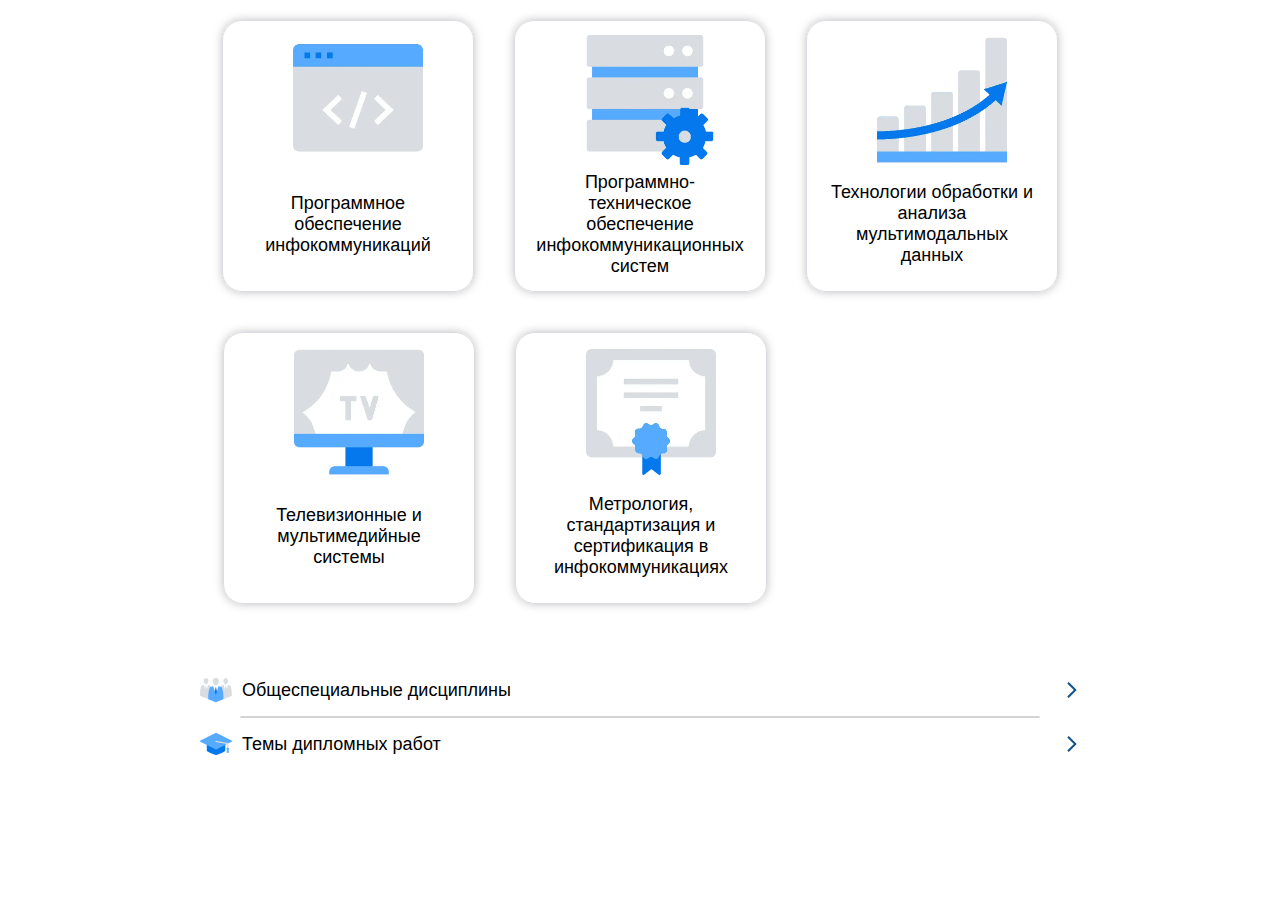
==== commit 24285abf: "Change sizes according to BSUIR website" ====
--- a/index.html
+++ b/index.html
@@ -1,99 +1,94 @@
-<!DOCTYPE html>
-<html lang="en">
-
-<head>
-    <link rel="stylesheet" href="style.css">
-    <meta charset="UTF-8">
-    <meta http-equiv="X-UA-Compatible" content="IE=edge">
-    <meta name="viewport" content="width=device-width, initial-scale=1.0">
-    <meta http-equiv="Content-Security-Policy" content="script-src 'self' 'unsafe-inline' https://docs.google.com">
-    <link rel="stylesheet" href="style.css">
-    <title>Document</title>
-</head>
-
-<body>
-    <div class="wrapper">
-        <div class="specialities-wrapper">
-            <div class="specialities">
-                <div class="card" onclick="location.href='https:\\\\www.bsuir.by/ru/kaf-ikt/poi'">
-                    <a>
-                        <img src="images/coding.webp">
-                        <div class="name">
-                            <div class="name-inner">
-                                Программное обеспечение инфокоммуникаций
-                            </div>
-                        </div>
-                    </a>
-                </div>
-                <div class="card" onclick="location.href='https:\\\\www.bsuir.by/ru/kaf-ikt/ptois'">
-                    <a>
-                        <img src="images/server.webp">
-                        <div class="name">
-                            Программно-техническое обеспечение инфокоммуникационных систем
-                        </div>
-                    </a>
-                </div>
-                <div class="card" onclick="location.href='https:\\\\www.bsuir.by/ru/kaf-ikt/toamd'">
-                    <a>
-                        <img src="images/analysis.webp">
-                        <div class="name">
-                            Технологии обработки и анализа мультимодальных данных
-                        </div>
-                    </a>
-                </div>
-                <div class="card" onclick="location.href='https:\\\\www.bsuir.by/ru/kaf-ikt/tms'">
-                    <a>
-                        <img src="images/television.webp">
-                        <div class="name">
-                            Телевизионные и мультимедийные системы
-                        </div>
-                    </a>
-                </div>
-                <div class="card" onclick="location.href='https:\\\\www.bsuir.by/ru/kaf-ikt/mssi'">
-                    <a>
-                        <img src="images/certificate.webp">
-                        <div class="name">
-                            Метрология, стандартизация и сертификация в инфокоммуникациях
-                        </div>
-                    </a>
-                </div>
-                <div class="card_empty"></div>
-            </div>
-        </div>
-        <div class="dropdown-wrapper">     
-            <div class="themes">
-                <div class="dropdown" onclick="makeAnimation(0)">
-                    <div class="dropdown__title">
-                        <div class="dropdown__name">
-                            <img class="dropdown_image" src="images/leader.webp">
-                            <a class="name">Общеспециальные дисциплины</a>
-                        </div>
-                        <img class="chevron" src="images/chevron.svg">
-                    </div>
-                    <iframe class="document"
-                        src="https://docs.google.com/gview?url=https://www.bsuir.by/m/12_100229_1_153399.pdf&embedded=true"
-                        frameborder="0">
-                    </iframe>
-                </div>
-            </div>
-            <hr>
-            <div class="themes">
-                <div class="dropdown" onclick="makeAnimation(1)">
-                    <div class="dropdown__title">
-                        <div class="dropdown__name">
-                            <img class="dropdown_image" src="images/diploma.webp">
-                            <a class="name">Темы дипломных работ</a>
-                        </div>
-                        <img class="chevron" src="images/chevron.svg">
-                    </div>
-                    <iframe class="document"
-                        src="https://docs.google.com/gview?url=https://www.bsuir.by/m/12_100229_1_146612.pdf&embedded=true"
-                        frameborder="0">
-                    </iframe>
-                </div>
-            </div>
-        </div>
-    </div>
-    <script src="script.js"></script>
-</body>
+<!DOCTYPE html>
+<html lang="en">
+
+<head>
+    <link rel="stylesheet" href="style.css">
+    <meta charset="UTF-8">
+    <meta http-equiv="X-UA-Compatible" content="IE=edge">
+    <meta name="viewport" content="width=device-width, initial-scale=1.0">
+    <meta http-equiv="Content-Security-Policy" content="script-src 'self' 'unsafe-inline' https://docs.google.com">
+    <link rel="stylesheet" href="style.css">
+    <title>Document</title>
+</head>
+
+<body>
+    <div class="wrapper1">
+        <div class="specialities-wrapper">
+            <div class="specialities">
+                <div class="card" onclick="location.href='https:\\\\www.bsuir.by/ru/kaf-ikt/poi'">
+                    <a>
+                        <img src="images/coding.webp">
+                        <div class="name">
+                            <div class="name-inner">
+                                Программное обеспечение инфокоммуникаций
+                            </div>
+                        </div>
+                    </a>
+                </div>
+                <div class="card" onclick="location.href='https:\\\\www.bsuir.by/ru/kaf-ikt/ptois'">
+                    <a>
+                        <img src="images/server.webp">
+                        <div class="name">
+                            Программно-техническое обеспечение инфокоммуникационных систем
+                        </div>
+                    </a>
+                </div>
+                <div class="card" onclick="location.href='https:\\\\www.bsuir.by/ru/kaf-ikt/toamd'">
+                    <a>
+                        <img src="images/analysis.webp">
+                        <div class="name">
+                            Технологии обработки и анализа мультимодальных данных
+                        </div>
+                    </a>
+                </div>
+                <div class="card" onclick="location.href='https:\\\\www.bsuir.by/ru/kaf-ikt/tms'">
+                    <a>
+                        <img src="images/television.webp">
+                        <div class="name">
+                            Телевизионные и мультимедийные системы
+                        </div>
+                    </a>
+                </div>
+                <div class="card" onclick="location.href='https:\\\\www.bsuir.by/ru/kaf-ikt/mssi'">
+                    <a>
+                        <img src="images/certificate.webp">
+                        <div class="name">
+                            Метрология, стандартизация и сертификация в инфокоммуникациях
+                        </div>
+                    </a>
+                </div>
+                <div class="card_empty"></div>
+            </div>
+        </div>
+        <div class="dropdown-wrapper">
+            <div class="themes">
+                <div class="dropdown"
+                    onclick="window.open('https:\\\\docs.google.com/gview?url=https:\\\\www.bsuir.by/m/12_100229_1_153399.pdf&embedded=true')">
+                    <div class="dropdown__title">
+                        <div class="dropdown__name">
+                            <img class="dropdown_image" src="images/leader.webp">
+                            <a class="name">Общеспециальные дисциплины</a>
+                        </div>
+                        <img class="chevron" src="images/chevron.svg">
+                    </div>
+                </div>
+            </div>
+            <hr>
+            <div class="themes">
+                <div class="dropdown"
+                    onclick="window.open('https:\\\\docs.google.com/gview?url=https:\\\\www.bsuir.by/m/12_100229_1_153399.pdf&embedded=true')">
+                    <div class="dropdown__title">
+                        <div class="dropdown__name">
+                            <img class="dropdown_image" src="images/diploma.webp">
+                            <a class="name">Темы дипломных работ</a>
+                        </div>
+                        <img class="chevron" src="images/chevron.svg">
+                    </div>
+                </div>
+            </div>
+        </div>
+    </div>
+    <script src="script.js"></script>
+</body>
+
 </html>--- a/style.css
+++ b/style.css
@@ -1,319 +1,383 @@
-html, body {
-    margin: 0;
-    padding: 0;
-}
-
-body {
-    font-family: sans-serif;
-    font-size: 16px;
-}
-
-hr {
-    margin: 0 40px;
-    /* max-width: 830px; */
-    border: 1px solid lightgray;
-    border-radius: 10px;
-}
-
-.wrapper {
-    max-width: 1400px;
-    margin: 0 auto;
-    /* margin: 0 200px; */
-}
-
-/* ------ SPECIALITIES ------ */
-
-.specialities-wrapper {
-    display: flex;
-}
-
-.specialities {
-    display: flex;
-    flex-wrap: wrap;
-    justify-content: center;
-    align-items: center;
-    width: max-content;
-
-}
-
-.specialities .name {
-    font-size: 20px;
-}
-
-.specialities .card {
-    margin: 20px;
-    border: 1px solid #d9dde2;
-    width: 390px;
-    border-radius: 20px;
-    box-shadow: 0px 0px 10px #00000040;
-    text-align: center;
-    text-decoration: none;
-    height: 330px;
-}
-
-.card_empty {
-    margin: 20px;
-    width: 390px;
-    border-radius: 20px;
-    height: 330px;
-}
-
-.specialities img {
-    width: 180px;
-    height: 180px;
-    text-align: center;
-    align-items: center;
-    margin-top: 14px;
-}
-
-@media screen and (min-width: 1500px) {
-    .specialities .card,
-    .card_empty {
-        width: 330px;
-        height: 290px;
-        font-size: 18px;
-    }
-    .specialities img {
-        width: 150px;
-        height: 150px;
-    }
-}
-
-.card a {
-    color: black;
-    text-decoration: none;
-    max-height: 390px;
-    transition: 0.5s;
-}
-
-.card {
-    cursor: pointer;
-    transition: 0.4s;
-}
-
-.card .name {
-    display: flex;
-    flex-direction: column;
-    justify-content: center;
-    height: 110px;
-    margin: 0 10px;
-}
-
-.card:hover {
-    transform: scale(1.04);
-    box-shadow: 0px 0px 10px #377bba;
-}
-
-@media screen and (max-width: 768px) {
-    body {
-        padding-left: 10px;
-        padding-right: 10px;
-    }
-
-    .specialities {
-        display: inline-block;
-        width: 100%;
-        text-align: center;
-    }
-
-    .card a {
-        display: flex;
-        align-items: center;
-    }
-
-    .specialities .card,
-    .card_empty {
-        width: 100%;
-        height: 100px;
-        margin: 20px 0 0 0;
-    }
-
-    .card_empty {
-        width: 100%;
-        height: 0;
-        margin: 0;
-    }
-
-    .card a {
-        align-items: center;
-        width: 100%;
-    }
-
-    .specialities .name {
-        padding-bottom: 0px;
-        margin: 0 auto 0 0;
-        font-size: 15px;
-        text-align: start;
-        padding-left: 11px;
-    }
-
-    .specialities img {
-        margin-left: 20px;
-        margin-top: 0px;
-        width: 80px;
-        height: 80px;
-    }
-}
-
-@media screen and (min-width: 769px) and (max-width: 1200px) {
-
-    .specialities .card,
-    .card_empty {
-        width: 300px;
-        height: 250px;
-    }
-
-    .specialities .name {
-        font-size: 18px;
-        padding-left: 10px;
-        padding-right: 10px;
-    }
-
-    .specialities img {
-        width: 130px;
-        height: 130px;
-        text-align: center;
-        align-items: center;
-        margin-top: 14px;
-    }
-}
-
-@media screen and (min-width: 1201px) and (max-width: 1500px) {
-    .specialities .card,
-    .card_empty {
-        width: 320px;
-        height: 270px;
-    }
-
-    .specialities .name {
-        font-size: 18px;
-        padding-left: 10px;
-        padding-right: 10px;
-    }
-
-    .specialities img {
-        width: 130px;
-        height: 130px;
-        text-align: center;
-        align-items: center;
-        margin-top: 14px;
-    }
-}
-
-
-/* ------ DROPDOWN ------ */
-
-.dropdown-wrapper {
-    /* margin: 50px 20px; */
-    /* margin: 50px 160px; */
-    margin-top: 50px;    
-}
-
-@media screen and (min-width: 1200px) {
-    .dropdown-wrapper {
-        margin: 50px auto 0;
-        width: 1040px;
-    }
-}
-
-/* @media screen and (max-width: 1440px) {
-    .dropdown-wrapper {
-        margin: 50px auto 0;
-        width: 1040px;
-    }
-} */
-
-@media screen and (max-width: 1200px) {
-    .dropdown-wrapper {
-        margin: 50px auto 0;
-        /* width: 1040px; */
-        width: 980px;
-    }
-}
-
-@media screen and (max-width: 1025px) {
-    .dropdown-wrapper {
-        margin: 50px auto 0;
-        width: 680px;
-    }
-}
-
-@media screen and (max-width: 768px) {
-    .dropdown-wrapper {
-        margin: 30px 0 0;
-        width: 96vw;
-    }
-}
-
-.themes {
-    margin: 0 auto;
-}
-
-.dropdown {
-    cursor: pointer;
-    margin: 5px 0 -10.2px 0;
-}
-
-.dropdown__title,
-.dropdown__name {
-    display: flex;
-    align-items: center;
-}
-
-.dropdown__title {
-    display: flex;
-    justify-content: space-between;
-    margin-top: 10px;
-    /* margin-bottom: 10px; */
-    /* max-width: 900px; */
-    /* width: 964.8px; */
-}
-
-.dropdown__title img:first-child {
-    margin-right: 10px;
-}
-
-
-.dropdown_image {
-    width: 32px;
-    height: 32px;
-}
-
-.dropdown .chevron {
-    width: 16px;
-    height: 16px;
-    transform: rotate(-90deg);
-    transition: all 0.2s;
-}
-
-.document_wrap {
-    display: flex;
-    justify-content: center;
-}
-
-.document {
-    /* margin: 0 auto; */
-    position: relative;
-    /* width: 600px; */
-    width: 80vw;
-    height: 0px;
-    border-radius: 10px;
-    transition: height 0.4s;
-
-}
-
-@media screen and (max-width: 700px) {
-    .document {
-        width: 90%;
-    }
-}
-@media screen and (min-width: 768px) {
-    .themes {
-        font-size: 18px;
-    }
-}
-@media screen and (min-width: 1440px) {
-    .themes {
-        font-size: 20px;
-    }
+html,
+body {
+    margin: 0;
+    padding: 0;
+}
+
+body {
+    font-family: sans-serif;
+    font-size: 16px;
+}
+
+hr {
+    margin: 0 40px;
+    border: 1px solid lightgray;
+    border-radius: 10px;
+}
+
+.wrapper1 {
+    max-width: 55rem;
+    margin: 0 auto;
+}
+
+@media screen and (max-width: 768px) {
+    .wrapper1 {
+        max-width: 41rem;
+    }
+}
+
+@media screen and (min-width: 749px) {
+    .wrapper1 {
+        max-width: 55rem;
+    }
+}
+
+/* ------ SPECIALITIES ------ */
+
+.specialities-wrapper {
+    display: flex;
+}
+
+.specialities {
+    display: flex;
+    flex-wrap: wrap;
+    justify-content: center;
+    align-items: center;
+}
+
+.specialities .name {
+    font-size: 18px;
+}
+
+.specialities .card {
+    margin: 20px;
+    border: 1px solid #d9dde2;
+    width: 390px;
+    border-radius: 20px;
+    box-shadow: 0px 0px 10px #00000040;
+    text-align: center;
+    text-decoration: none;
+    height: 330px;
+}
+
+.card_empty {
+    margin: 20px;
+    width: 390px;
+    border-radius: 20px;
+    height: 330px;
+}
+
+.specialities img {
+    width: 180px;
+    height: 180px;
+    text-align: center;
+    align-items: center;
+    margin-top: 14px;
+    margin-left: 20px;
+}
+
+@media screen and (min-width: 1500px) {
+
+    .specialities .card,
+    .card_empty {
+        width: 250px;
+        height: 270px;
+        font-size: 18px;
+    }
+
+    .specialities img {
+        width: 130px;
+        height: 130px;
+    }
+}
+
+.card a {
+    color: black;
+    text-decoration: none;
+    max-height: 390px;
+    transition: 0.5s;
+}
+
+.card {
+    cursor: pointer;
+    transition: 0.4s;
+}
+
+.card .name {
+    display: flex;
+    flex-direction: column;
+    justify-content: center;
+    height: 110px;
+    margin: 0 10px;
+}
+
+.card:hover {
+    transform: scale(1.04);
+    box-shadow: 0px 0px 10px #377bba;
+}
+
+@media screen and (min-width: 320px) and (max-width: 480px) {
+    .specialities {
+        display: inline-block;
+        width: 88vw;
+        text-align: center;
+    }
+
+    .card a {
+        display: flex;
+        align-items: center;
+        width: 100%;
+    }
+
+    .specialities .card,
+    .card_empty {
+        width: 100%;
+        height: 100px;
+        margin: 20px 0 0 0;
+    }
+
+    .card_empty {
+        width: 100%;
+        height: 0;
+        margin: 0;
+    }
+
+    .specialities .name {
+        padding-bottom: 0px;
+        margin: 0 auto 0 0;
+        font-size: 14px;
+        text-align: start;
+        padding-left: 11px;
+    }
+
+    .specialities img {
+        width: 60px;
+        height: 60px;
+        text-align: center;
+        align-items: center;
+        margin-top: 14px;
+    }
+}
+
+@media screen and (min-width: 480px) and (max-width: 768px) {
+    body {
+        padding-left: 10px;
+        padding-right: 10px;
+    }
+
+    .specialities {
+        display: inline-block;
+        width: 88vw;
+        text-align: center;
+    }
+
+    .card a {
+        display: flex;
+        align-items: center;
+    }
+
+    .specialities .card,
+    .card_empty {
+        width: 100%;
+        height: 100px;
+        margin: 20px 0 0 0;
+    }
+
+    .card_empty {
+        width: 100%;
+        height: 0;
+        margin: 0;
+    }
+
+    .card a {
+        align-items: center;
+        width: 100%;
+    }
+
+    .specialities .name {
+        padding-bottom: 0px;
+        margin: 0 auto 0 0;
+        font-size: 15px;
+        text-align: start;
+        padding-left: 11px;
+    }
+
+    .specialities img {
+        margin-left: 20px;
+        margin-top: 0px;
+        width: 80px;
+        height: 80px;
+    }
+}
+
+@media screen and (min-width: 769px) and (max-width: 1006px) {
+
+    .specialities .card,
+    .card_empty {
+        width: 40%;
+        height: 260px;
+    }
+
+    .specialities .name {
+        font-size: 18px;
+        padding-left: 10px;
+        padding-right: 10px;
+    }
+
+    .specialities img {
+        width: 130px;
+        height: 130px;
+        text-align: center;
+        align-items: center;
+        margin-top: 14px;
+    }
+}
+
+@media screen and (min-width: 1007px) and (max-width: 1225px) {
+
+    .specialities .card,
+    .card_empty {
+        width: 40%;
+        height: 260px;
+    }
+
+    .specialities .name {
+        font-size: 18px;
+        padding-left: 10px;
+        padding-right: 10px;
+    }
+
+    .specialities img {
+        width: 130px;
+        height: 130px;
+        text-align: center;
+        align-items: center;
+        margin-top: 14px;
+    }
+}
+
+@media screen and (min-width: 1226px) and (max-width: 1500px) {
+
+    .specialities .card,
+    .card_empty {
+        width: 250px;
+        height: 270px;
+    }
+
+    .specialities .name {
+        font-size: 18px;
+        padding-left: 10px;
+        padding-right: 10px;
+    }
+
+    .specialities img {
+        width: 130px;
+        height: 130px;
+        text-align: center;
+        align-items: center;
+        margin-top: 14px;
+    }
+}
+
+
+/* ------ DROPDOWN ------ */
+
+.dropdown-wrapper {
+    margin-top: 50px;
+}
+
+@media screen and (min-width: 1200px) {
+    .dropdown-wrapper {
+        margin: 50px auto 0;
+        width: 55rem;
+    }
+}
+
+@media screen and (max-width: 1200px) {
+    .dropdown-wrapper {
+        margin: 50px auto 0;
+    }
+}
+
+@media screen and (max-width: 1025px) {
+    .dropdown-wrapper {
+        margin: 50px auto 0;
+    }
+}
+
+@media screen and (max-width: 768px) {
+    .dropdown-wrapper {
+        margin: 30px 0 0;
+        width: 88vw;
+    }
+}
+
+.themes {
+    margin: 0 auto;
+}
+
+.dropdown {
+    cursor: pointer;
+    margin: 5px 0 10px;
+}
+
+.dropdown__title,
+.dropdown__name {
+    display: flex;
+    align-items: center;
+}
+
+.dropdown__title {
+    display: flex;
+    justify-content: space-between;
+    margin-top: 10px;
+}
+
+.dropdown__title img:first-child {
+    margin-right: 10px;
+}
+
+
+.dropdown_image {
+    width: 32px;
+    height: 32px;
+}
+
+.dropdown .chevron {
+    width: 16px;
+    height: 16px;
+    transform: rotate(-90deg);
+    transition: all 0.2s;
+}
+
+.document_wrap {
+    display: flex;
+    justify-content: center;
+}
+
+.document {
+    position: relative;
+    width: 80vw;
+    height: 0px;
+    border-radius: 10px;
+    transition: height 0.4s;
+
+}
+
+@media screen and (max-width: 700px) {
+    .document {
+        width: 90%;
+    }
+}
+
+@media screen and (min-width: 768px) {
+    .themes {
+        font-size: 18px;
+    }
+}
+
+@media screen and (min-width: 1440px) {
+    .themes {
+        font-size: 20px;
+    }
 }--- a/style.css
+++ b/style.css
@@ -1,319 +1,383 @@
-html, body {
-    margin: 0;
-    padding: 0;
-}
-
-body {
-    font-family: sans-serif;
-    font-size: 16px;
-}
-
-hr {
-    margin: 0 40px;
-    /* max-width: 830px; */
-    border: 1px solid lightgray;
-    border-radius: 10px;
-}
-
-.wrapper {
-    max-width: 1400px;
-    margin: 0 auto;
-    /* margin: 0 200px; */
-}
-
-/* ------ SPECIALITIES ------ */
-
-.specialities-wrapper {
-    display: flex;
-}
-
-.specialities {
-    display: flex;
-    flex-wrap: wrap;
-    justify-content: center;
-    align-items: center;
-    width: max-content;
-
-}
-
-.specialities .name {
-    font-size: 20px;
-}
-
-.specialities .card {
-    margin: 20px;
-    border: 1px solid #d9dde2;
-    width: 390px;
-    border-radius: 20px;
-    box-shadow: 0px 0px 10px #00000040;
-    text-align: center;
-    text-decoration: none;
-    height: 330px;
-}
-
-.card_empty {
-    margin: 20px;
-    width: 390px;
-    border-radius: 20px;
-    height: 330px;
-}
-
-.specialities img {
-    width: 180px;
-    height: 180px;
-    text-align: center;
-    align-items: center;
-    margin-top: 14px;
-}
-
-@media screen and (min-width: 1500px) {
-    .specialities .card,
-    .card_empty {
-        width: 330px;
-        height: 290px;
-        font-size: 18px;
-    }
-    .specialities img {
-        width: 150px;
-        height: 150px;
-    }
-}
-
-.card a {
-    color: black;
-    text-decoration: none;
-    max-height: 390px;
-    transition: 0.5s;
-}
-
-.card {
-    cursor: pointer;
-    transition: 0.4s;
-}
-
-.card .name {
-    display: flex;
-    flex-direction: column;
-    justify-content: center;
-    height: 110px;
-    margin: 0 10px;
-}
-
-.card:hover {
-    transform: scale(1.04);
-    box-shadow: 0px 0px 10px #377bba;
-}
-
-@media screen and (max-width: 768px) {
-    body {
-        padding-left: 10px;
-        padding-right: 10px;
-    }
-
-    .specialities {
-        display: inline-block;
-        width: 100%;
-        text-align: center;
-    }
-
-    .card a {
-        display: flex;
-        align-items: center;
-    }
-
-    .specialities .card,
-    .card_empty {
-        width: 100%;
-        height: 100px;
-        margin: 20px 0 0 0;
-    }
-
-    .card_empty {
-        width: 100%;
-        height: 0;
-        margin: 0;
-    }
-
-    .card a {
-        align-items: center;
-        width: 100%;
-    }
-
-    .specialities .name {
-        padding-bottom: 0px;
-        margin: 0 auto 0 0;
-        font-size: 15px;
-        text-align: start;
-        padding-left: 11px;
-    }
-
-    .specialities img {
-        margin-left: 20px;
-        margin-top: 0px;
-        width: 80px;
-        height: 80px;
-    }
-}
-
-@media screen and (min-width: 769px) and (max-width: 1200px) {
-
-    .specialities .card,
-    .card_empty {
-        width: 300px;
-        height: 250px;
-    }
-
-    .specialities .name {
-        font-size: 18px;
-        padding-left: 10px;
-        padding-right: 10px;
-    }
-
-    .specialities img {
-        width: 130px;
-        height: 130px;
-        text-align: center;
-        align-items: center;
-        margin-top: 14px;
-    }
-}
-
-@media screen and (min-width: 1201px) and (max-width: 1500px) {
-    .specialities .card,
-    .card_empty {
-        width: 320px;
-        height: 270px;
-    }
-
-    .specialities .name {
-        font-size: 18px;
-        padding-left: 10px;
-        padding-right: 10px;
-    }
-
-    .specialities img {
-        width: 130px;
-        height: 130px;
-        text-align: center;
-        align-items: center;
-        margin-top: 14px;
-    }
-}
-
-
-/* ------ DROPDOWN ------ */
-
-.dropdown-wrapper {
-    /* margin: 50px 20px; */
-    /* margin: 50px 160px; */
-    margin-top: 50px;    
-}
-
-@media screen and (min-width: 1200px) {
-    .dropdown-wrapper {
-        margin: 50px auto 0;
-        width: 1040px;
-    }
-}
-
-/* @media screen and (max-width: 1440px) {
-    .dropdown-wrapper {
-        margin: 50px auto 0;
-        width: 1040px;
-    }
-} */
-
-@media screen and (max-width: 1200px) {
-    .dropdown-wrapper {
-        margin: 50px auto 0;
-        /* width: 1040px; */
-        width: 980px;
-    }
-}
-
-@media screen and (max-width: 1025px) {
-    .dropdown-wrapper {
-        margin: 50px auto 0;
-        width: 680px;
-    }
-}
-
-@media screen and (max-width: 768px) {
-    .dropdown-wrapper {
-        margin: 30px 0 0;
-        width: 96vw;
-    }
-}
-
-.themes {
-    margin: 0 auto;
-}
-
-.dropdown {
-    cursor: pointer;
-    margin: 5px 0 -10.2px 0;
-}
-
-.dropdown__title,
-.dropdown__name {
-    display: flex;
-    align-items: center;
-}
-
-.dropdown__title {
-    display: flex;
-    justify-content: space-between;
-    margin-top: 10px;
-    /* margin-bottom: 10px; */
-    /* max-width: 900px; */
-    /* width: 964.8px; */
-}
-
-.dropdown__title img:first-child {
-    margin-right: 10px;
-}
-
-
-.dropdown_image {
-    width: 32px;
-    height: 32px;
-}
-
-.dropdown .chevron {
-    width: 16px;
-    height: 16px;
-    transform: rotate(-90deg);
-    transition: all 0.2s;
-}
-
-.document_wrap {
-    display: flex;
-    justify-content: center;
-}
-
-.document {
-    /* margin: 0 auto; */
-    position: relative;
-    /* width: 600px; */
-    width: 80vw;
-    height: 0px;
-    border-radius: 10px;
-    transition: height 0.4s;
-
-}
-
-@media screen and (max-width: 700px) {
-    .document {
-        width: 90%;
-    }
-}
-@media screen and (min-width: 768px) {
-    .themes {
-        font-size: 18px;
-    }
-}
-@media screen and (min-width: 1440px) {
-    .themes {
-        font-size: 20px;
-    }
+html,
+body {
+    margin: 0;
+    padding: 0;
+}
+
+body {
+    font-family: sans-serif;
+    font-size: 16px;
+}
+
+hr {
+    margin: 0 40px;
+    border: 1px solid lightgray;
+    border-radius: 10px;
+}
+
+.wrapper1 {
+    max-width: 55rem;
+    margin: 0 auto;
+}
+
+@media screen and (max-width: 768px) {
+    .wrapper1 {
+        max-width: 41rem;
+    }
+}
+
+@media screen and (min-width: 749px) {
+    .wrapper1 {
+        max-width: 55rem;
+    }
+}
+
+/* ------ SPECIALITIES ------ */
+
+.specialities-wrapper {
+    display: flex;
+}
+
+.specialities {
+    display: flex;
+    flex-wrap: wrap;
+    justify-content: center;
+    align-items: center;
+}
+
+.specialities .name {
+    font-size: 18px;
+}
+
+.specialities .card {
+    margin: 20px;
+    border: 1px solid #d9dde2;
+    width: 390px;
+    border-radius: 20px;
+    box-shadow: 0px 0px 10px #00000040;
+    text-align: center;
+    text-decoration: none;
+    height: 330px;
+}
+
+.card_empty {
+    margin: 20px;
+    width: 390px;
+    border-radius: 20px;
+    height: 330px;
+}
+
+.specialities img {
+    width: 180px;
+    height: 180px;
+    text-align: center;
+    align-items: center;
+    margin-top: 14px;
+    margin-left: 20px;
+}
+
+@media screen and (min-width: 1500px) {
+
+    .specialities .card,
+    .card_empty {
+        width: 250px;
+        height: 270px;
+        font-size: 18px;
+    }
+
+    .specialities img {
+        width: 130px;
+        height: 130px;
+    }
+}
+
+.card a {
+    color: black;
+    text-decoration: none;
+    max-height: 390px;
+    transition: 0.5s;
+}
+
+.card {
+    cursor: pointer;
+    transition: 0.4s;
+}
+
+.card .name {
+    display: flex;
+    flex-direction: column;
+    justify-content: center;
+    height: 110px;
+    margin: 0 10px;
+}
+
+.card:hover {
+    transform: scale(1.04);
+    box-shadow: 0px 0px 10px #377bba;
+}
+
+@media screen and (min-width: 320px) and (max-width: 480px) {
+    .specialities {
+        display: inline-block;
+        width: 88vw;
+        text-align: center;
+    }
+
+    .card a {
+        display: flex;
+        align-items: center;
+        width: 100%;
+    }
+
+    .specialities .card,
+    .card_empty {
+        width: 100%;
+        height: 100px;
+        margin: 20px 0 0 0;
+    }
+
+    .card_empty {
+        width: 100%;
+        height: 0;
+        margin: 0;
+    }
+
+    .specialities .name {
+        padding-bottom: 0px;
+        margin: 0 auto 0 0;
+        font-size: 14px;
+        text-align: start;
+        padding-left: 11px;
+    }
+
+    .specialities img {
+        width: 60px;
+        height: 60px;
+        text-align: center;
+        align-items: center;
+        margin-top: 14px;
+    }
+}
+
+@media screen and (min-width: 480px) and (max-width: 768px) {
+    body {
+        padding-left: 10px;
+        padding-right: 10px;
+    }
+
+    .specialities {
+        display: inline-block;
+        width: 88vw;
+        text-align: center;
+    }
+
+    .card a {
+        display: flex;
+        align-items: center;
+    }
+
+    .specialities .card,
+    .card_empty {
+        width: 100%;
+        height: 100px;
+        margin: 20px 0 0 0;
+    }
+
+    .card_empty {
+        width: 100%;
+        height: 0;
+        margin: 0;
+    }
+
+    .card a {
+        align-items: center;
+        width: 100%;
+    }
+
+    .specialities .name {
+        padding-bottom: 0px;
+        margin: 0 auto 0 0;
+        font-size: 15px;
+        text-align: start;
+        padding-left: 11px;
+    }
+
+    .specialities img {
+        margin-left: 20px;
+        margin-top: 0px;
+        width: 80px;
+        height: 80px;
+    }
+}
+
+@media screen and (min-width: 769px) and (max-width: 1006px) {
+
+    .specialities .card,
+    .card_empty {
+        width: 40%;
+        height: 260px;
+    }
+
+    .specialities .name {
+        font-size: 18px;
+        padding-left: 10px;
+        padding-right: 10px;
+    }
+
+    .specialities img {
+        width: 130px;
+        height: 130px;
+        text-align: center;
+        align-items: center;
+        margin-top: 14px;
+    }
+}
+
+@media screen and (min-width: 1007px) and (max-width: 1225px) {
+
+    .specialities .card,
+    .card_empty {
+        width: 40%;
+        height: 260px;
+    }
+
+    .specialities .name {
+        font-size: 18px;
+        padding-left: 10px;
+        padding-right: 10px;
+    }
+
+    .specialities img {
+        width: 130px;
+        height: 130px;
+        text-align: center;
+        align-items: center;
+        margin-top: 14px;
+    }
+}
+
+@media screen and (min-width: 1226px) and (max-width: 1500px) {
+
+    .specialities .card,
+    .card_empty {
+        width: 250px;
+        height: 270px;
+    }
+
+    .specialities .name {
+        font-size: 18px;
+        padding-left: 10px;
+        padding-right: 10px;
+    }
+
+    .specialities img {
+        width: 130px;
+        height: 130px;
+        text-align: center;
+        align-items: center;
+        margin-top: 14px;
+    }
+}
+
+
+/* ------ DROPDOWN ------ */
+
+.dropdown-wrapper {
+    margin-top: 50px;
+}
+
+@media screen and (min-width: 1200px) {
+    .dropdown-wrapper {
+        margin: 50px auto 0;
+        width: 55rem;
+    }
+}
+
+@media screen and (max-width: 1200px) {
+    .dropdown-wrapper {
+        margin: 50px auto 0;
+    }
+}
+
+@media screen and (max-width: 1025px) {
+    .dropdown-wrapper {
+        margin: 50px auto 0;
+    }
+}
+
+@media screen and (max-width: 768px) {
+    .dropdown-wrapper {
+        margin: 30px 0 0;
+        width: 88vw;
+    }
+}
+
+.themes {
+    margin: 0 auto;
+}
+
+.dropdown {
+    cursor: pointer;
+    margin: 5px 0 10px;
+}
+
+.dropdown__title,
+.dropdown__name {
+    display: flex;
+    align-items: center;
+}
+
+.dropdown__title {
+    display: flex;
+    justify-content: space-between;
+    margin-top: 10px;
+}
+
+.dropdown__title img:first-child {
+    margin-right: 10px;
+}
+
+
+.dropdown_image {
+    width: 32px;
+    height: 32px;
+}
+
+.dropdown .chevron {
+    width: 16px;
+    height: 16px;
+    transform: rotate(-90deg);
+    transition: all 0.2s;
+}
+
+.document_wrap {
+    display: flex;
+    justify-content: center;
+}
+
+.document {
+    position: relative;
+    width: 80vw;
+    height: 0px;
+    border-radius: 10px;
+    transition: height 0.4s;
+
+}
+
+@media screen and (max-width: 700px) {
+    .document {
+        width: 90%;
+    }
+}
+
+@media screen and (min-width: 768px) {
+    .themes {
+        font-size: 18px;
+    }
+}
+
+@media screen and (min-width: 1440px) {
+    .themes {
+        font-size: 20px;
+    }
 }